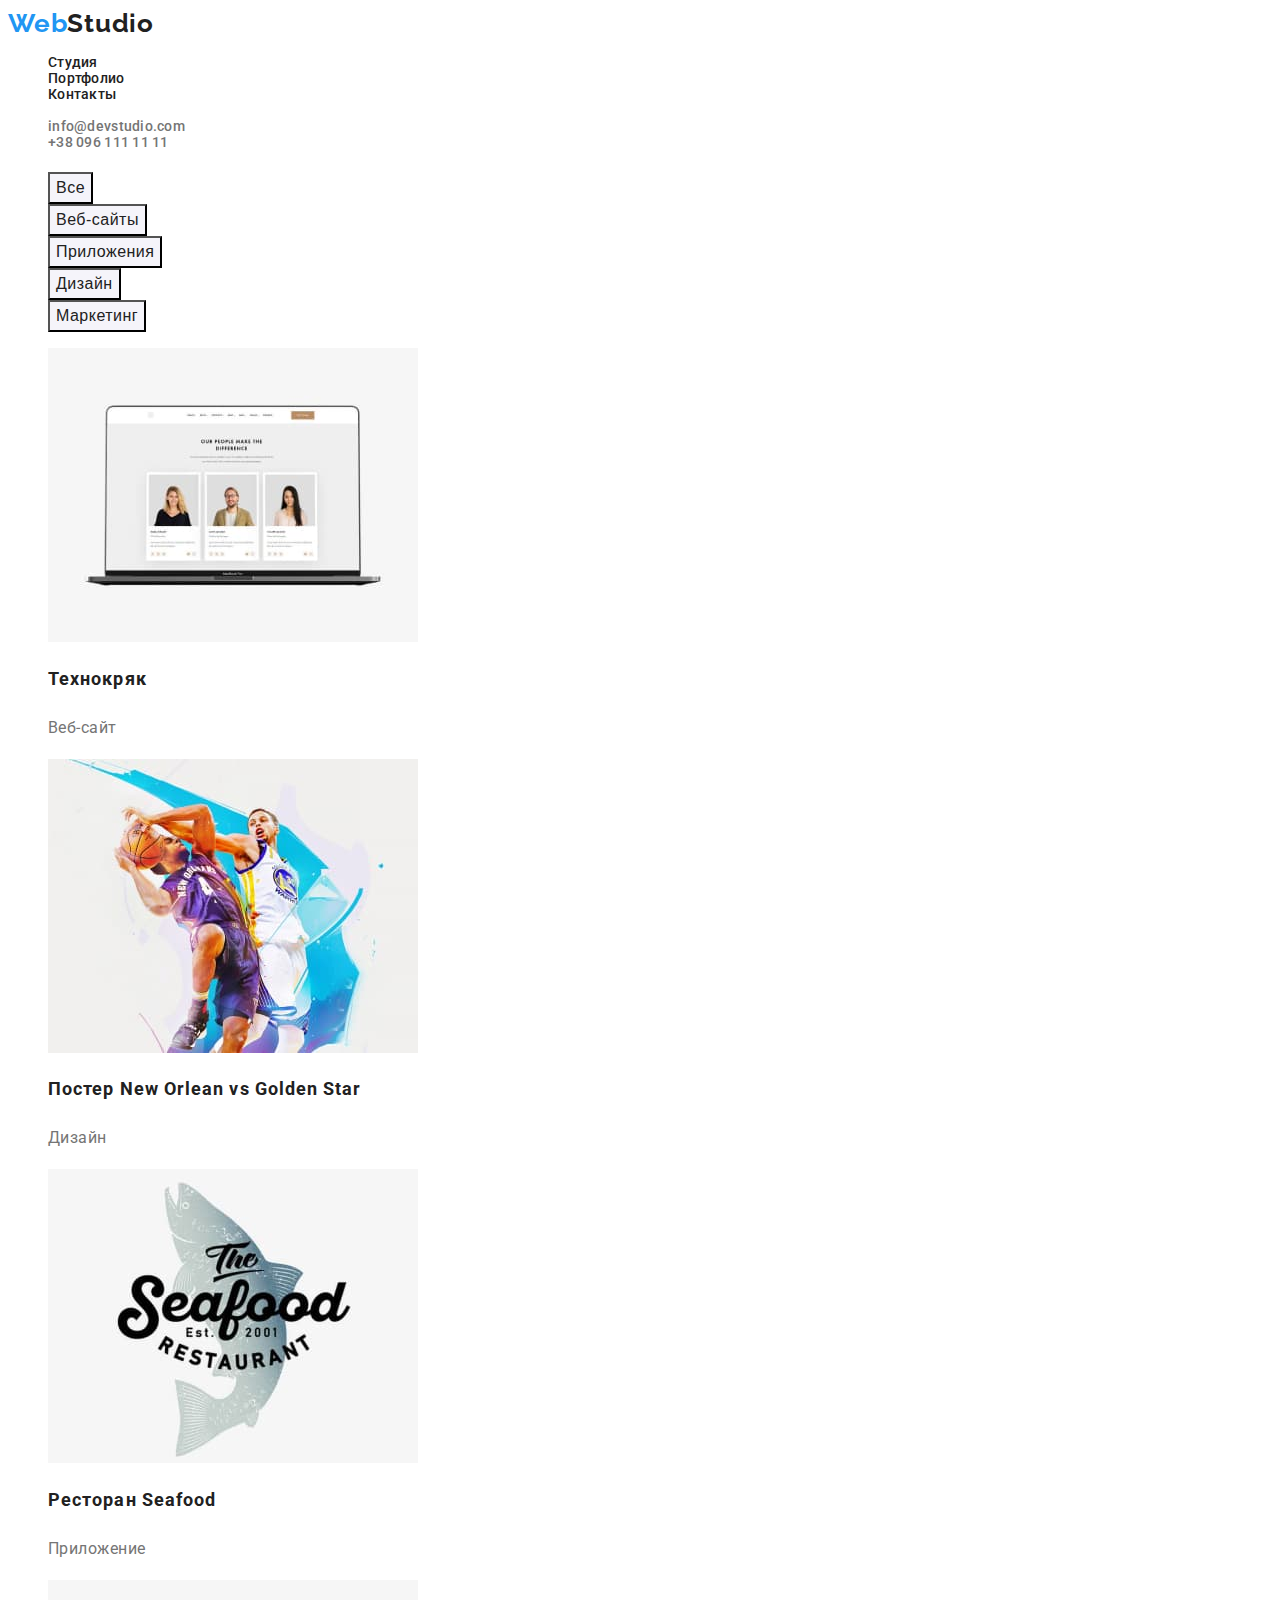
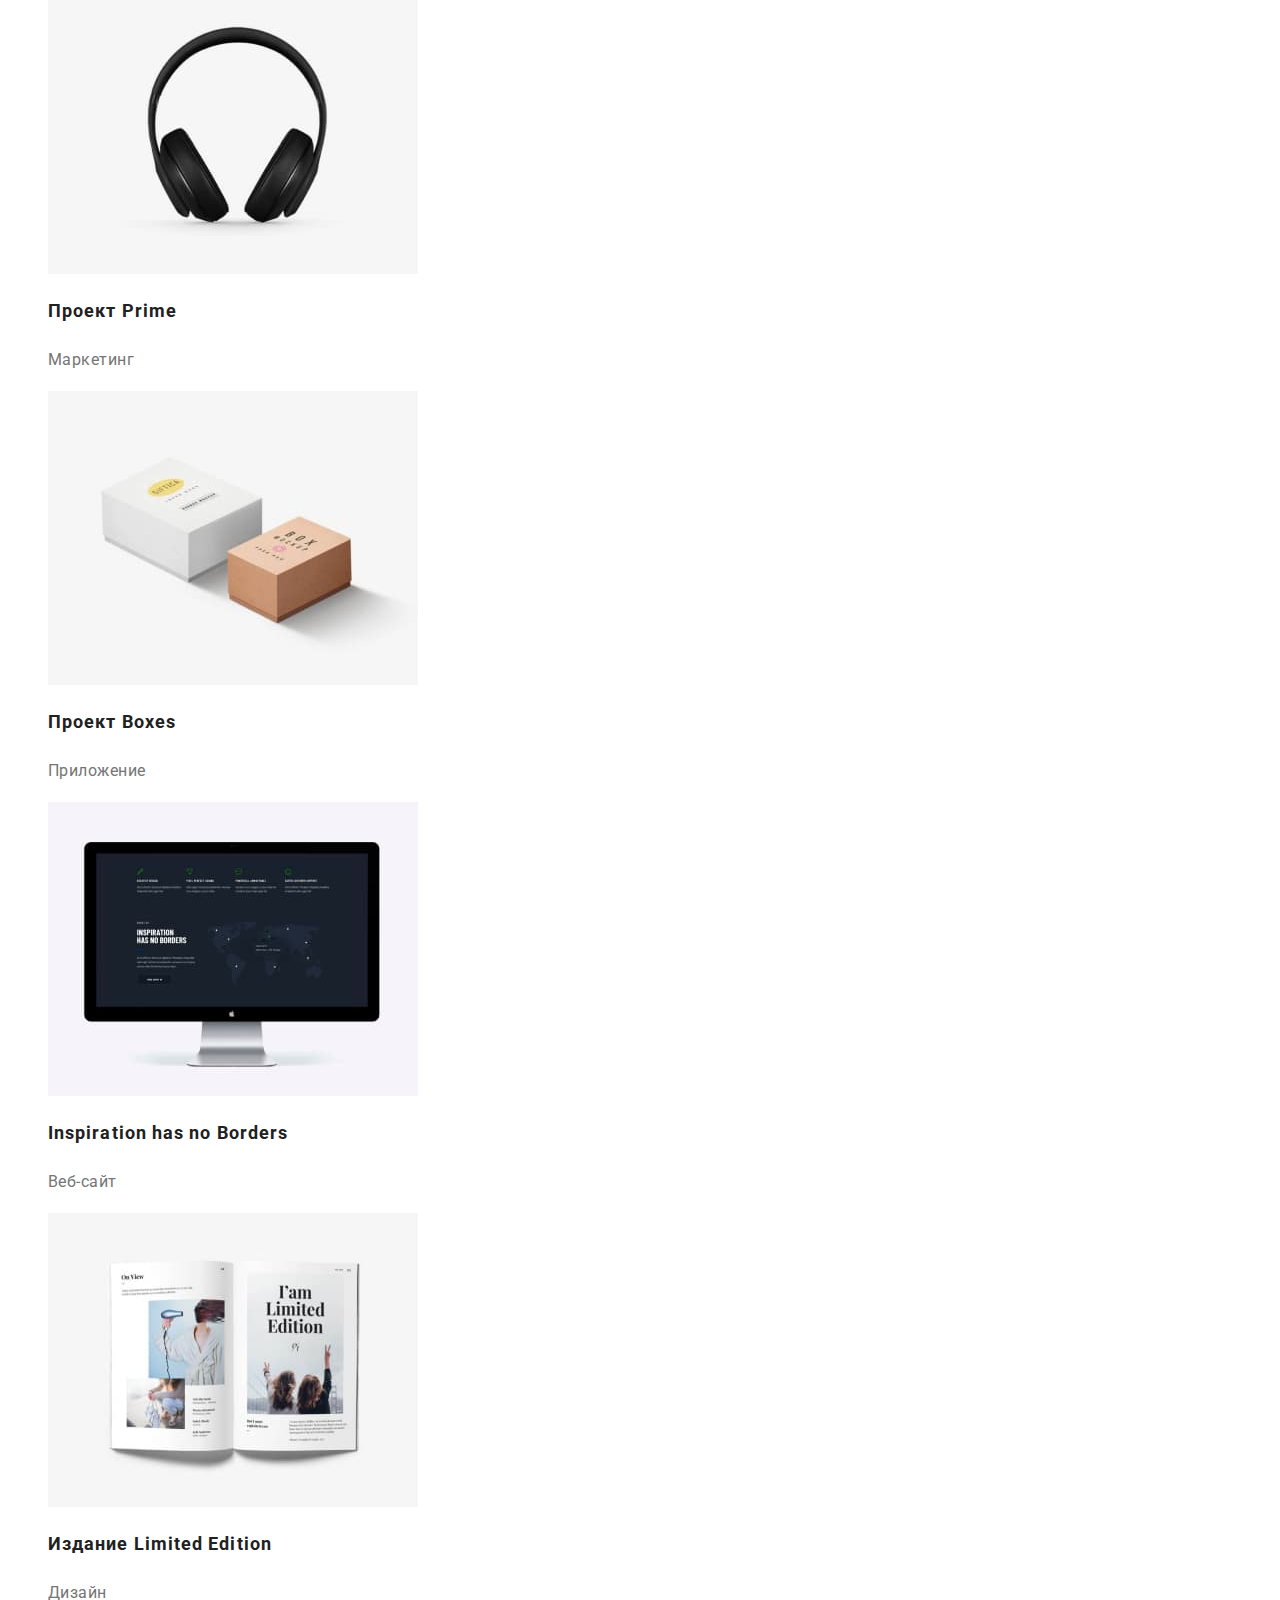
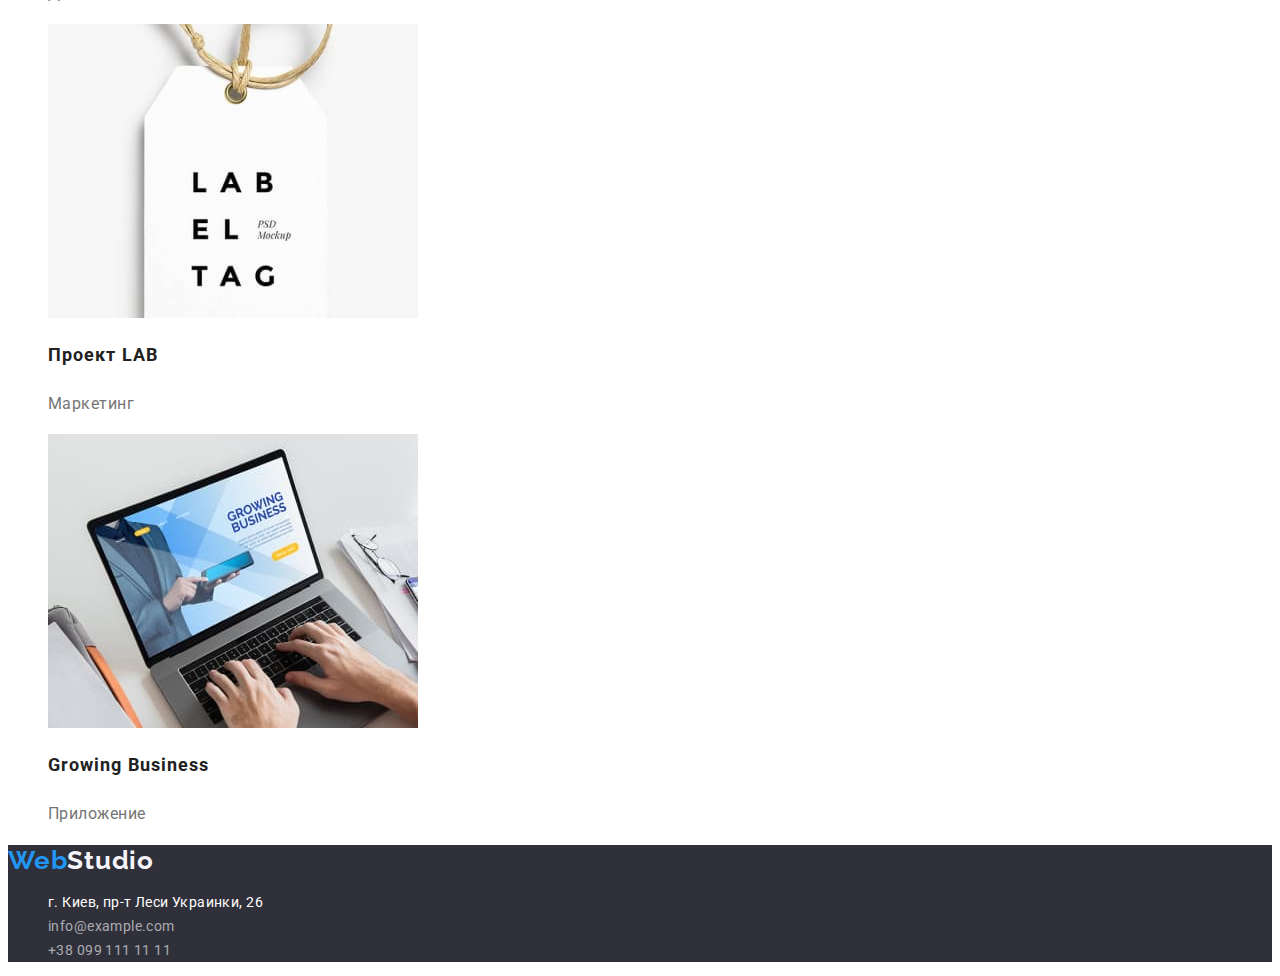
==== portfolio.html @ 541d76be "Initial commit" ====
<!DOCTYPE html>
<html lang="en">
<head>
    <meta charset="UTF-8">
    <meta http-equiv="X-UA-Compatible" content="IE=edge">
    <meta name="viewport" content="width=device-width, initial-scale=1.0">
    <title>Portfolio</title>
    <link rel="preconnect" href="https://fonts.googleapis.com">
    <link rel="preconnect" href="https://fonts.gstatic.com" crossorigin>
    <link href="https://fonts.googleapis.com/css2?family=Raleway:wght@700&family=Roboto:wght@400;500;700;900&display=swap" rel="stylesheet">
    <link rel="stylesheet" href="./css/styles.css">
</head>
<body>
     <!--Навігація у шапці-->
     <header>
        <nav>
          <a class="logo" href="./index.html">
            <span class="logo accent">Web</span><span class="logo basic">Studio</span>
          </a>
          <ul class="links">
            <li class="link-item">
              <a class="navigation" href="Студия">Студия</a>
            </li>
            <li class="link-item">
              <a class="navigation" href="./portfolio.html">Портфолио</a>
            </li>
            <li class="link-item">
              <a class="navigation" href="Контакты">Контакты</a>
            </li>
          </ul>
        </nav>
        <ul class="address">
          <li>
            <a class="contact" href="mailto:info@devstudio.com">info@devstudio.com</a>
          </li>
          <li> 
            <a class="contact" href="tel:+380961111111">+38 096 111 11 11</a>
           </li>
        </ul>     
      </header>
      <main>
          <!-- Секція з кнопок -->
          <section>
              <h1></h1>
              <ul class="button-list">
                  <li>
                    <button class="btn" type="button">Все</button>
                 </li>
                 <li>
                    <button class="btn" type="button">Веб-сайты</button>
                 </li>
                 <li>
                    <button class="btn" type="button">Приложения</button>
                 </li>
                 <li>
                    <button class="btn" type="button">Дизайн</button>
                 </li>
                 <li>
                    <button class="btn" type="button">Маркетинг</button>
                 </li>
              </ul>
              <ul class="image-list">
                  <li>
                      <img src="./images/port (9).jpg" alt="Технокряк" width="370" height="294">
                      <h2 class="image-name">Технокряк</h2>
                      <p class="type">Веб-сайт</p>
                  </li>
                  <li>
                    <img src="./images/port (8).jpg" alt="Постер New Orlean vs Golden Star" width="370" height="294">
                    <h2 class="image-name">Постер New Orlean vs Golden Star </h2>
                    <p class="type">Дизайн</p>
                  </li>
                  <li>
                    <img src="./images/port (7).jpg" alt="Ресторан Seafood" width="370" height="294">
                    <h2 class="image-name">Ресторан Seafood</h2>
                    <p class="type">Приложение</p> 
                  </li>
                  <li>
                    <img src="./images/port (6).jpg" alt="Проект Prime" width="370" height="294">
                    <h2 class="image-name">Проект Prime</h2>
                    <p class="type">Маркетинг</p>
                </li>
                <li>
                  <img src="./images/port (5).jpg" alt="Проект Boxes" width="370" height="294">
                  <h2 class="image-name">Проект Boxes </h2>
                  <p class="type">Приложение</p>
                </li>
                <li>
                  <img src="./images/port (1).jpg" alt="Inspiration has no Borders" width="370" height="294">
                  <h2 class="image-name">Inspiration has no Borders</h2>
                  <p class="type">Веб-сайт</p> 
                </li>
                <li>
                  <img src="./images/port (4).jpg" alt="Издание Limited Edition" width="370" height="294">
                  <h2 class="image-name">Издание Limited Edition</h2>
                  <p class="type">Дизайн</p>
              </li>
              <li>
                <img src="./images/port (3).jpg" alt="Проект LAB" width="370" height="294">
                <h2 class="image-name">Проект LAB </h2>
                <p class="type">Маркетинг</p>
              </li>
              <li>
                <img src="./images/port (2).jpg" alt="Growing Business" width="370" height="294">
                <h2 class="image-name">Growing Business</h2>
                <p class="type">Приложение</p> 
              </li>   
              </ul>
          </section>
      </main>
      <footer class="footer">
        <a class="logotype" href="./index.html">
          <span class="logotype start">Web</span><span class="logotype end">Studio</span>
        </a>
          <address class="address-footer">
              <ul class="list">
                  <li class="list-item">
                    <a class="map" href="https://www.google.com/maps/d/u/0/viewer?mid=10uSM3H-mIU3GznYo2szRIEphczw&hl=en_US&ll=50.427326999999984%2C30.538092&z=17">г. Киев, пр-т Леси Украинки, 26</a>
                  </li>
                  <li class="list-item">
                    <a class="contact-footer" href="mailto:info@example.com">info@example.com</a>
                  </li>
                  <li class="list-item">
                    <a class="contact-footer" href="tel:+380991111111">+38 099 111 11 11</a>
                  </li>
              </ul>
          </address>
      </footer>
</body>
</html>
---- css/styles.css ----
:root {
--main-text-color:#212121;
--secondary-text-color:#757575;
--main-background-color:#F5F4FA;
--secondary-background-color:#2F303A;
--logo-accent-color: #2196F3;
--logo-main-color: #F5F4FA;
--button-color: #F5F4FA;
--button-background-color:#2196F3;
--active-focus-color: #212121;
--link-text-color:#2196F3;
--link-background-color: #F5F4FA;
--rare-white-text-color: #FFFFFF;
--contacts-text-color: rgba(255, 255, 255, 0.6);
}
body{
    font-family: Roboto, sans-serif;
}

/* LOGO */
.logo{
font-family: 'Raleway';
font-style: normal;
font-weight: 700;
font-size: 26px;
line-height: 1.19;
letter-spacing: 0.03em;
text-decoration: none;
}
.logo .accent{
color: var(--logo-accent-color)
}
.logo .basic{
color: var(--main-text-color)
}
/* LINKS */
.navigation{
color: var(--main-text-color)
text-decoration: none;
}
.navigation:hover {
 background-color: var(--link-background-color);
 color: #2196F3;
 }
 .navigation:focus {
  color: var(--active-focus-color)
}
.navigation:active {
  color: var(--active-focus-color)
 }
.navigation {
 cursor: pointer;
 text-decoration: none;
 }
 
.link-item{
font-weight: 500;
font-size: 14px;
line-height: 1.14;
letter-spacing: 0.02em;
text-decoration: none;
list-style-type: none; 
color: var(--main-text-color);
}
/* ADDRESS */
.address{
color: var(--secondary-text-color);
font-weight: 500;
font-size: 14px;
line-height: 1.14;
letter-spacing: 0.02em;
text-decoration: none;
list-style-type: none;
}
.contact:hover {
background-color: var(--link-background-color);
color: var(--link-text-color);
}
.contact:focus {
    color: var(--active-focus-color);
}
.contact:active {
    color: var(--active-focus-color);
}
.contact {
    cursor: pointer;
}
.contact{
    color:  var(--secondary-text-color);
    text-decoration: none;
}
/* MAIN */
.header{
color: var(--rare-white-text-color);
background-color: var(--secondary-background-color);
font-weight: 900;
font-size: 44px;
line-height: 1.36;
text-align: center;
letter-spacing: 0.06em;
text-transform: uppercase;
}
.button:hover {
    background: var(--button-background-color);
    color: var(--button-color);
}
.button:focus {
    color: var(--active-focus-color);
}
.button:active {
    color: var(--active-focus-color);
}
.button{
    cursor: pointer;
}
.button{
background-color: var(--button-background-color);
font-weight: 700;
font-size: 16px;
line-height: 1.87;
display: flex;
align-items: center;
text-align: center;
letter-spacing: 0.06em;
color: var(--button-color);
}
/* FEATURES */
.sections{
font-weight: 700;
font-size: 36px;
line-height: 1.16;
text-align: center;
letter-spacing: 0.03em;
color: var(--main-text-color);
}
.list-item{
    list-style-type: none;
    text-decoration: none;
}
.features{
font-weight: 700;
font-size: 14px;
line-height: 1.16;
letter-spacing: 0.03em;
text-transform: uppercase;
color: var(--main-text-color);
}
.description{
font-weight: 400;
font-size: 14px;
line-height: 1.71;
letter-spacing: 0.03em;
color: var(--secondary-text-color);
}
/* WHAT WE DO */

/* COMMAND */
.name{
font-weight: 500;
font-size: 16px;
line-height: 1.18;
text-align: center;
letter-spacing: 0.03em;
color: var(--main-text-color);
}
.occupation{
    font-weight: 400;
    font-size: 16px;
    line-height: 1.18;
    text-align: center;
    letter-spacing: 0.03em;
    color: var(--secondary-text-color);
}
/* PORTFOLIO */
.button-list{
    list-style-type: none;
}
.btn:hover {
    background: var(--button-background-color);
    color: var(--button-color);
}
.btn:focus {
    color: var(--main-text-color);
}
.btn:active {
    color: var(--main-text-color);
}
.btn {
    cursor: pointer;
}
.btn{
font-weight: 500;
font-size: 16px;
line-height: 1.62;
text-align: center;
letter-spacing: 0.03em;
color: var(--main-text-color);
background-color: var(--button-color)
}
.image-list{
list-style-type: none;
}
.image-name{
font-weight: 700;
font-size: 18px;
line-height: 2;
letter-spacing: 0.06em;
color: var(--main-text-color);
}
.type{
font-weight: 400;
font-size: 16px;
line-height: 1.87;
letter-spacing: 0.03em;
color: var(--secondary-text-color);
}
/* FOOTER */
.logotype {
font-family: 'Raleway';
font-weight: 700;
font-size: 26px;
line-height: 1.19;
letter-spacing: 0.03em;
text-decoration: none;
}
.logotype .start{
color: var(--logo-accent-color);
}
.logotype .end {
    color: var(--logo-main-color);
}
.footer {
background: var(--secondary-background-color);
font-style: normal;
font-weight: 400;
font-size: 14px;
line-height: 1.7;
letter-spacing: 0.03em;

}
.address-footer{
font-style: normal;
font-size: 14px;
line-height: 1.7;
letter-spacing: 0.03em;
}
.map{
    color: var(--rare-white-text-color);
    text-decoration: none;
}
.contact-footer{
    color: var(--contacts-text-color);
    text-decoration: none;
}
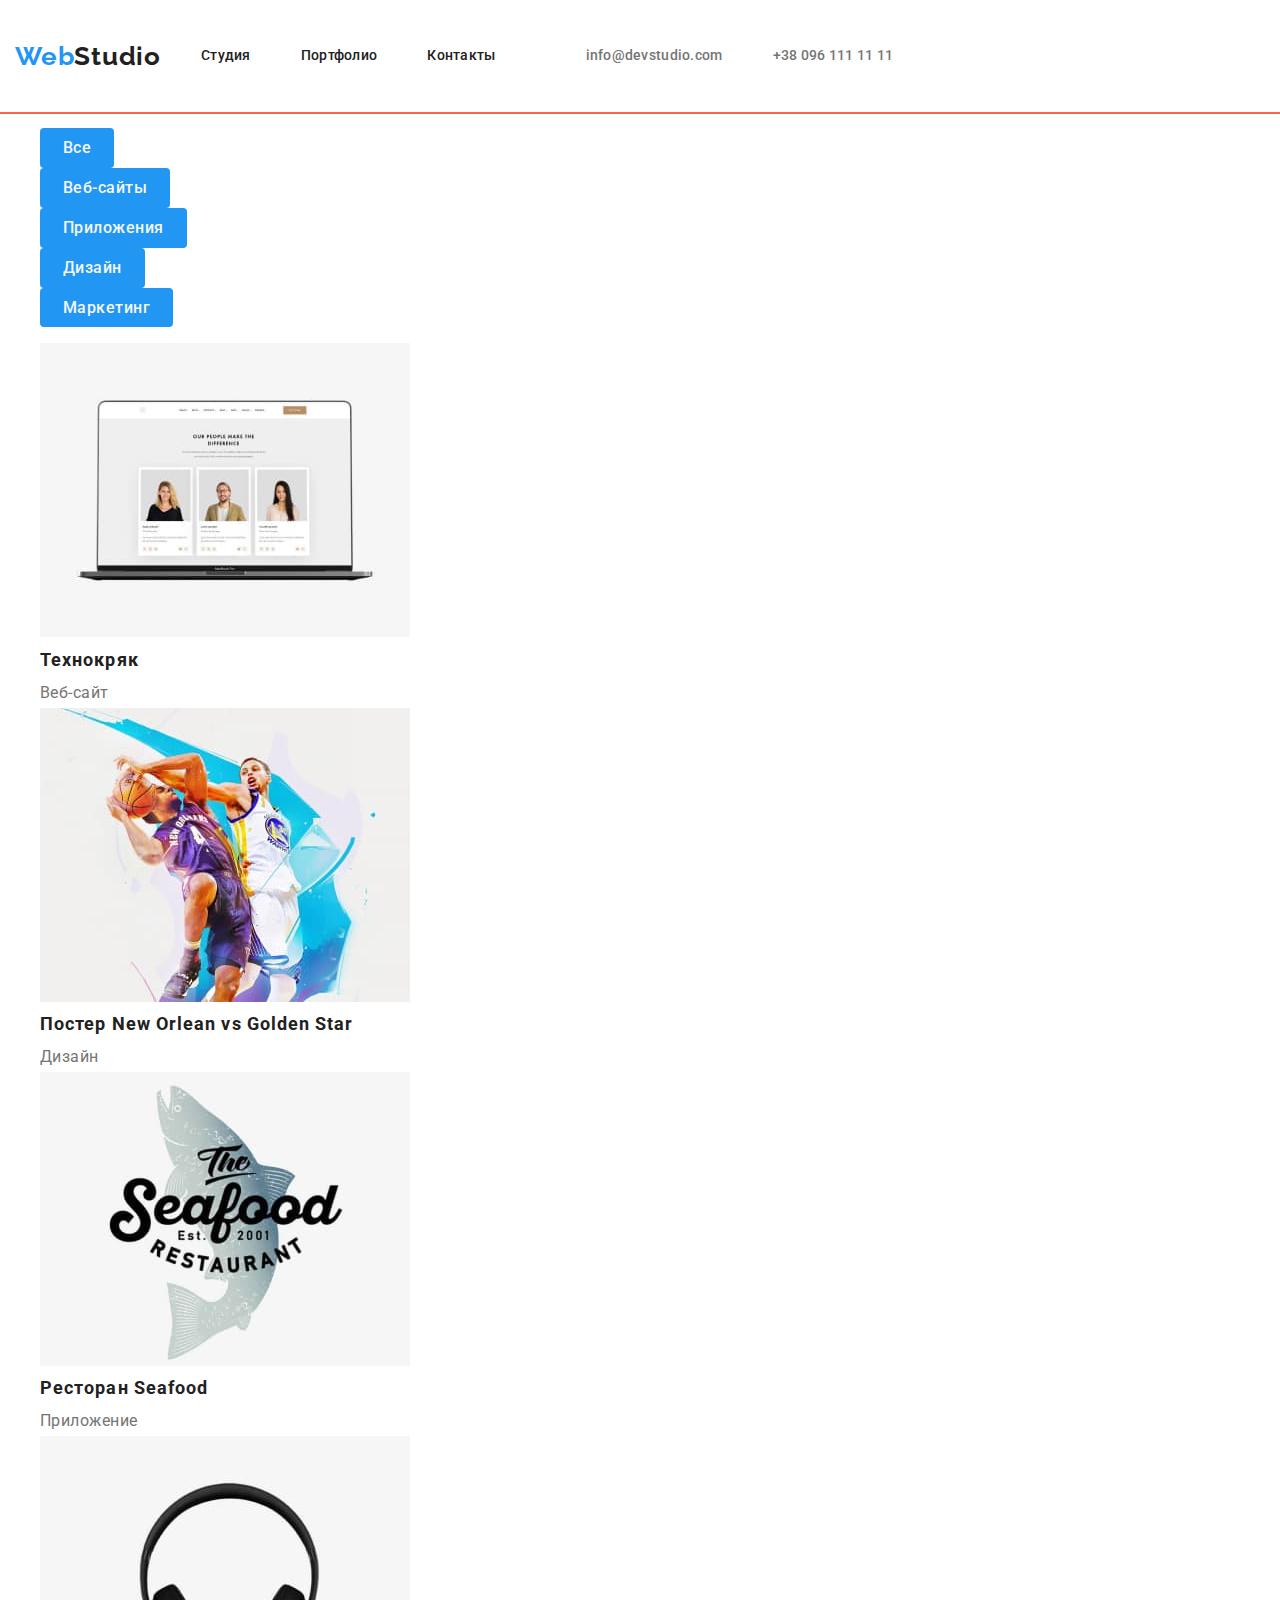
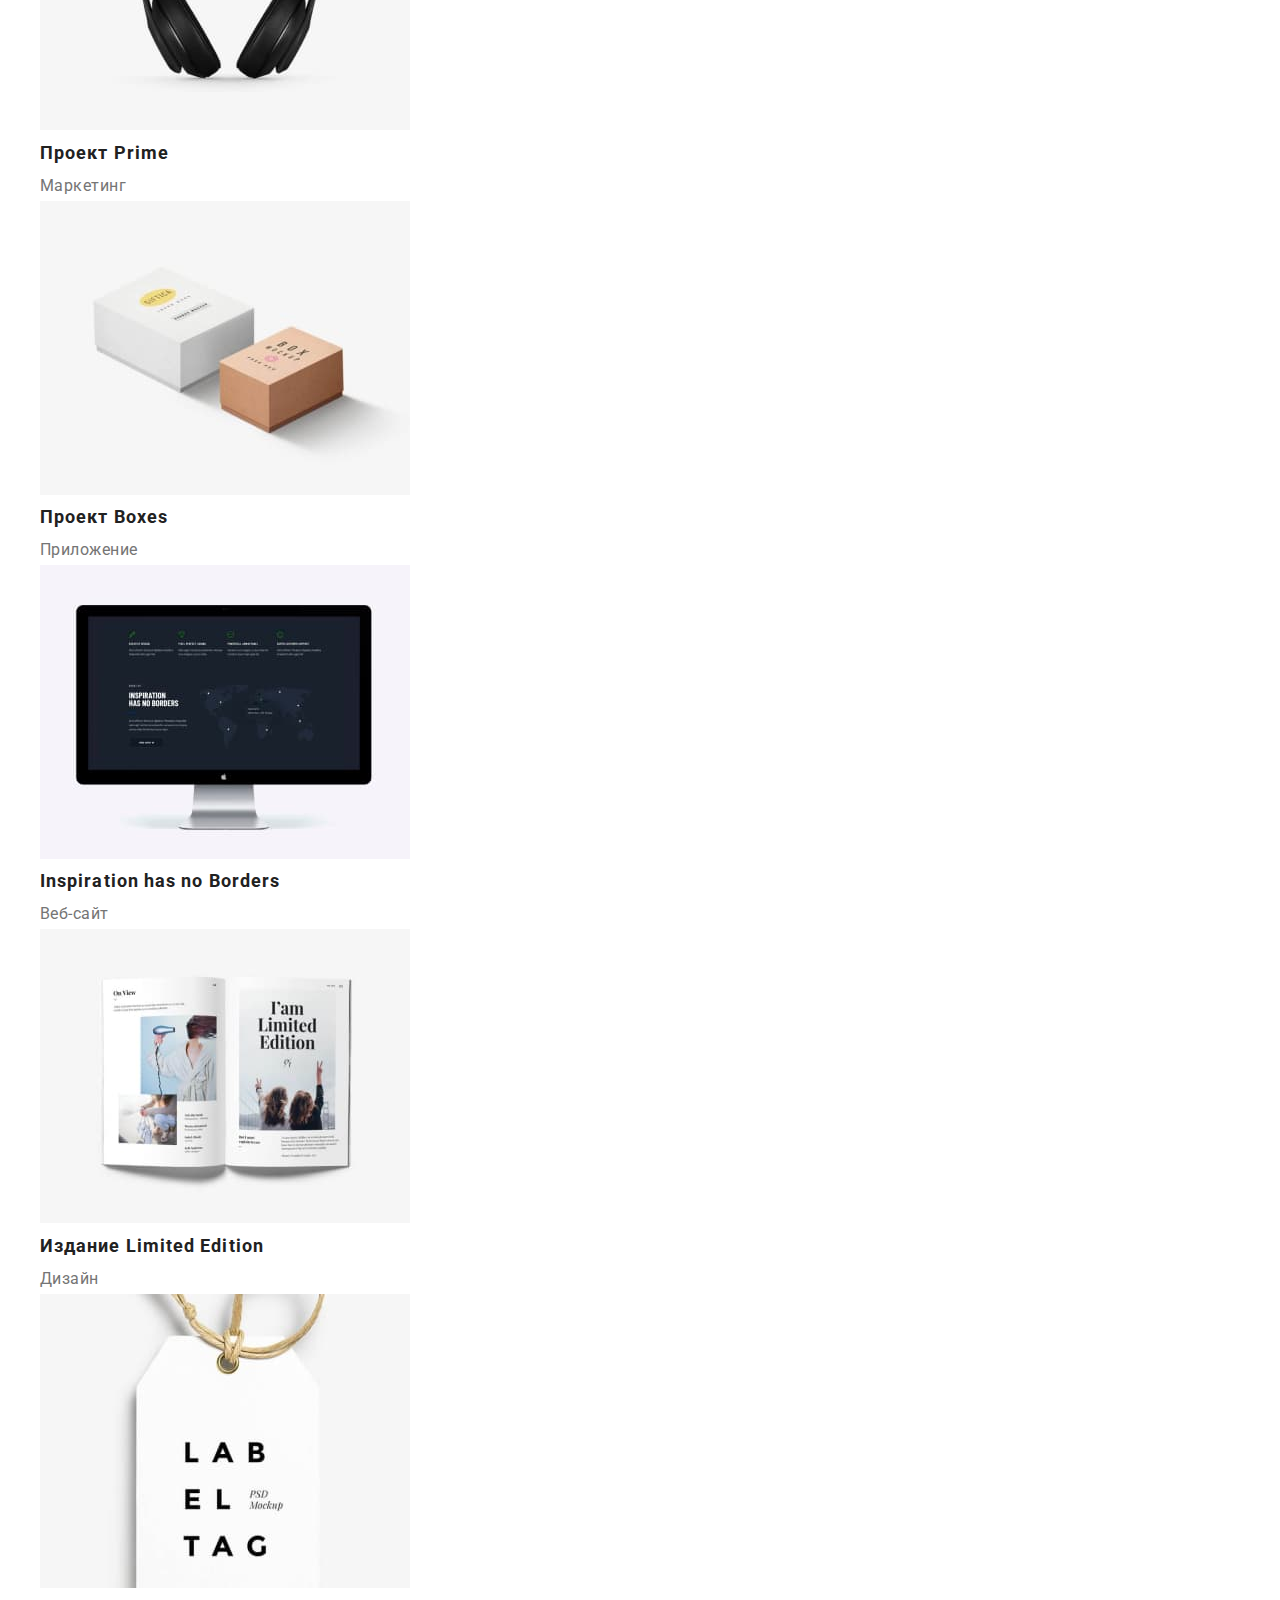
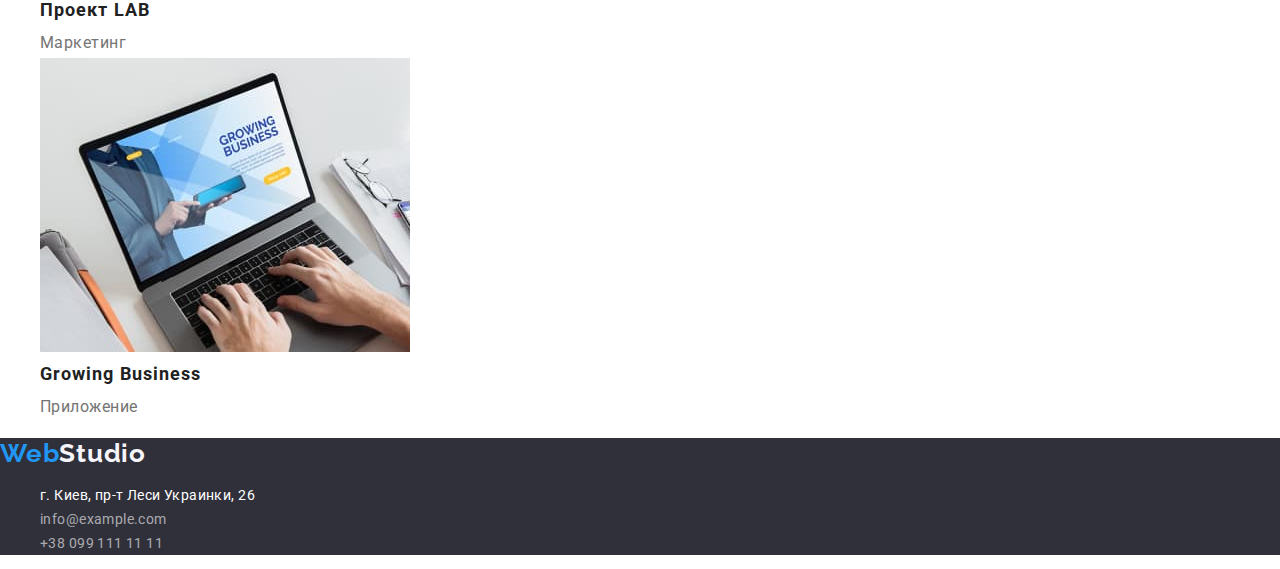
==== commit 9eaa9ad1: "начлощгзджгир" ====
--- a/portfolio.html
+++ b/portfolio.html
@@ -7,13 +7,15 @@
     <title>Portfolio</title>
     <link rel="preconnect" href="https://fonts.googleapis.com">
     <link rel="preconnect" href="https://fonts.gstatic.com" crossorigin>
-    <link href="https://fonts.googleapis.com/css2?family=Raleway:wght@700&family=Roboto:wght@400;500;700;900&display=swap" rel="stylesheet">
-    <link rel="stylesheet" href="./css/styles.css">
+    <link href="https://fonts.googleapis.com/css2?family=Raleway:wght@700&family=Roboto:wght@400;500;700;900&display=swap" rel="stylesheet">  
+    <link rel="stylesheet" href="https://cdnjs.cloudflare.com/ajax/libs/modern-normalize/1.1.0/modern-normalize.min.css">
+    <link rel="stylesheet" href="./css/styles.css"> 
 </head>
 <body>
      <!--Навігація у шапці-->
      <header>
-        <nav>
+      <div class="container line">
+        <nav class="main-nav">
           <a class="logo" href="./index.html">
             <span class="logo accent">Web</span><span class="logo basic">Studio</span>
           </a>
@@ -28,15 +30,16 @@
               <a class="navigation" href="Контакты">Контакты</a>
             </li>
           </ul>
-        </nav>
+        </nav>  
         <ul class="address">
-          <li>
+          <li class="info">
             <a class="contact" href="mailto:info@devstudio.com">info@devstudio.com</a>
           </li>
-          <li> 
+          <li class=""info"> 
             <a class="contact" href="tel:+380961111111">+38 096 111 11 11</a>
            </li>
-        </ul>     
+        </ul>   
+      </div>
       </header>
       <main>
           <!-- Секція з кнопок -->
--- a/css/styles.css
+++ b/css/styles.css
@@ -1,3 +1,21 @@
+html{
+    box-sizing: border-box;
+}
+*,
+*::after,
+*::before {
+    box-sizing: inherit;
+}
+
+h1,
+h2,
+h3,
+h4,
+h5,
+h6,
+p {
+    margin: 0;
+}
 :root {
 --main-text-color:#212121;
 --secondary-text-color:#757575;
@@ -17,6 +35,14 @@
     font-family: Roboto, sans-serif;
 }
 
+.container{
+    width: 1200;
+    padding-left: 15px;
+    padding-right: 15px;
+    margin: 0 auto;
+    outline: 2px solid tomato; 
+}
+
 /* LOGO */
 .logo{
 font-family: 'Raleway';
@@ -52,7 +78,15 @@
  cursor: pointer;
  text-decoration: none;
  }
- 
+ .links .navigation{
+     display: block;
+     padding-top: 32px;
+     padding-bottom: 32px;
+ }
+  /*LINKS */
+  .links{
+      display: flex;
+  }
 .link-item{
 font-weight: 500;
 font-size: 14px;
@@ -62,7 +96,22 @@
 list-style-type: none; 
 color: var(--main-text-color);
 }
+.links .link-item{
+    margin-right: 50px;
+}
+.main-nav{
+    display: flex;
+    align-items: center;
+}
+.contact{
+    list-style-type: none; 
+}
+
 /* ADDRESS */
+.address{
+    display: flex;
+    align-items: center;
+}
 .address{
 color: var(--secondary-text-color);
 font-weight: 500;
@@ -72,6 +121,16 @@
 text-decoration: none;
 list-style-type: none;
 }
+.address .info:not(:last-child){
+    margin-right: 50px;
+}
+.address .contact{
+    display: block;
+    padding-top: 32px;
+    padding-bottom: 32px;
+
+}
+
 .contact:hover {
 background-color: var(--link-background-color);
 color: var(--link-text-color);
@@ -88,11 +147,15 @@
 .contact{
     color:  var(--secondary-text-color);
     text-decoration: none;
+}
+.line{
+    display: flex;
 }
 /* MAIN */
 .header{
 color: var(--rare-white-text-color);
 background-color: var(--secondary-background-color);
+
 font-weight: 900;
 font-size: 44px;
 line-height: 1.36;
@@ -114,7 +177,10 @@
     cursor: pointer;
 }
 .button{
-background-color: var(--button-background-color);
+border-radius: 4px;
+padding: 10px 32px;
+border: 1px solid transparent;
+
 font-weight: 700;
 font-size: 16px;
 line-height: 1.87;
@@ -123,6 +189,9 @@
 text-align: center;
 letter-spacing: 0.06em;
 color: var(--button-color);
+background-color: var(--button-background-color);
+
+
 }
 /* FEATURES */
 .sections{
@@ -180,22 +249,29 @@
     color: var(--button-color);
 }
 .btn:focus {
-    color: var(--main-text-color);
+    color: var(--button-background-color);
 }
 .btn:active {
-    color: var(--main-text-color);
+    color: var(--button-background-color);
 }
 .btn {
     cursor: pointer;
 }
 .btn{
+display: inline-block;
+border-radius: 4px;
+padding: 6px 22px;
+min-width: 72px;
+border: 1px solid transparent;
+
 font-weight: 500;
 font-size: 16px;
 line-height: 1.62;
 text-align: center;
 letter-spacing: 0.03em;
-color: var(--main-text-color);
-background-color: var(--button-color)
+text-align: center;
+color: var(--button-color);
+background-color: var(--button-background-color)
 }
 .image-list{
 list-style-type: none;
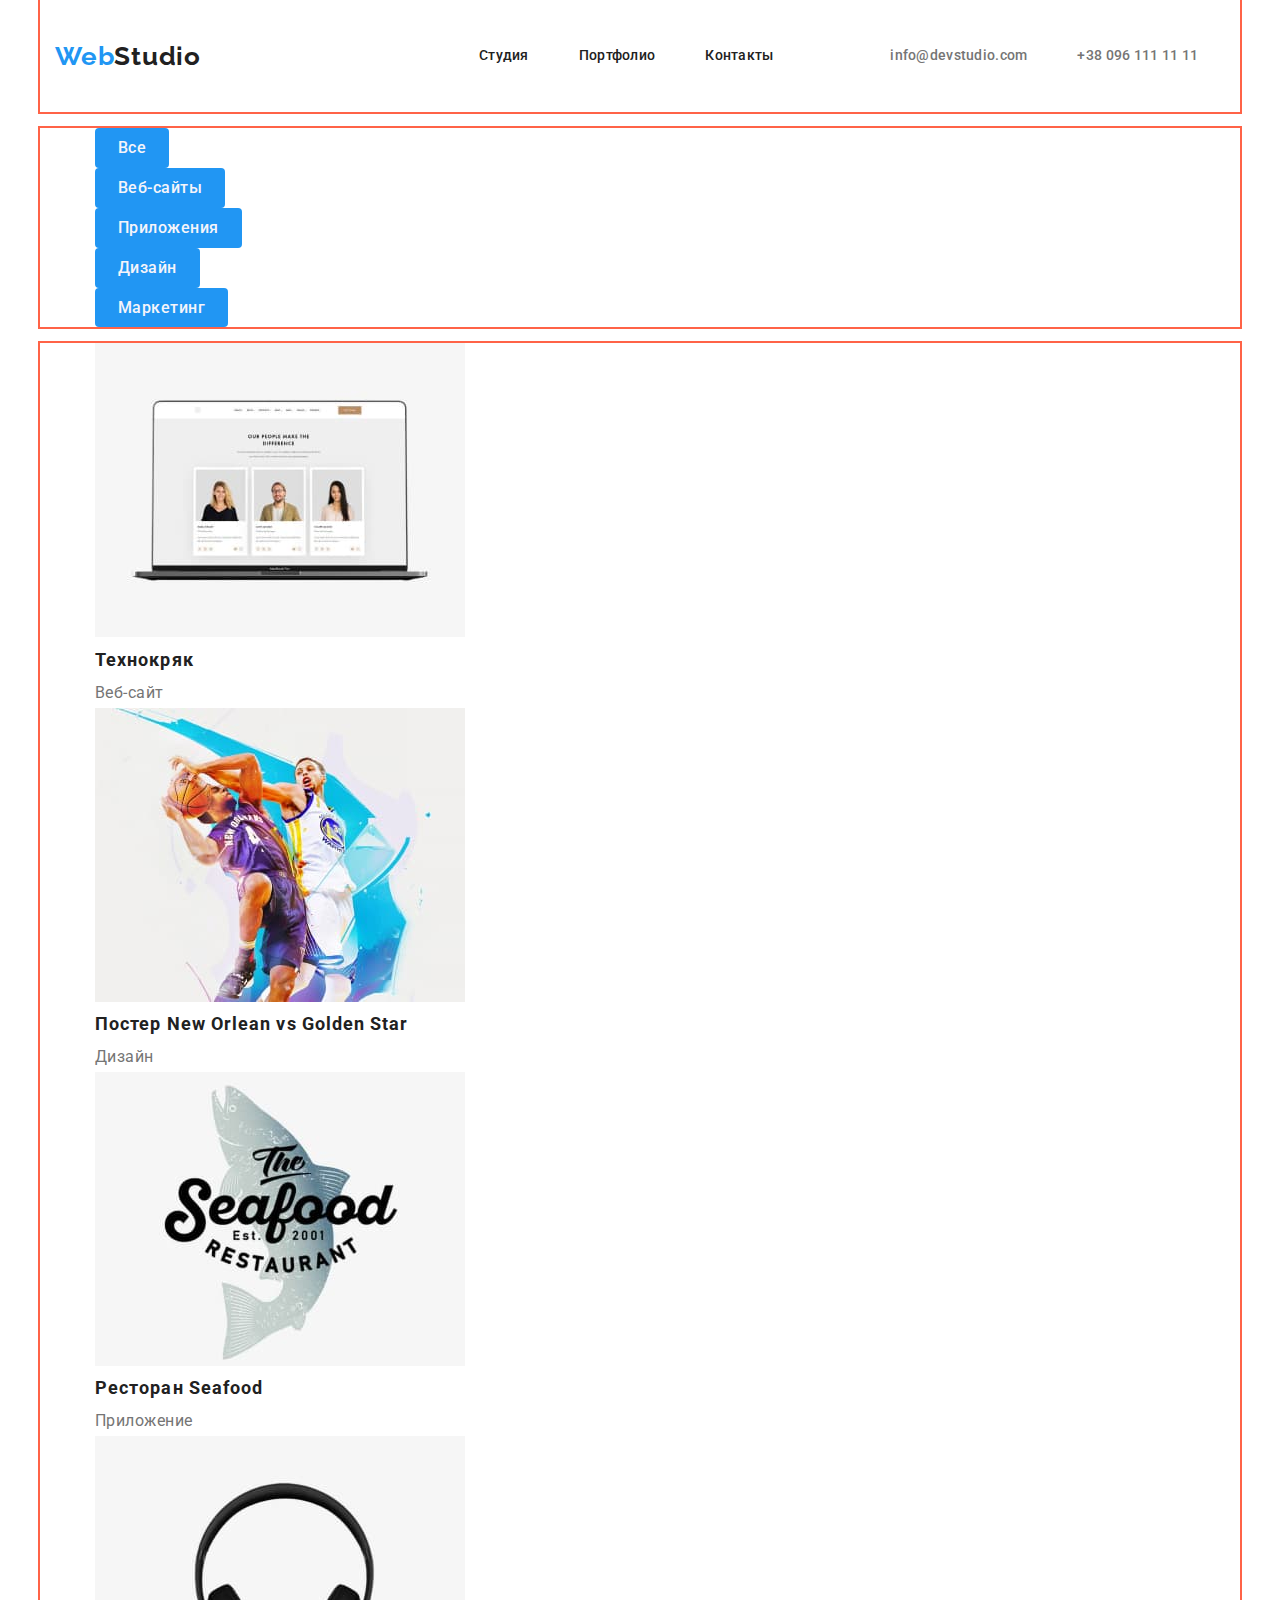
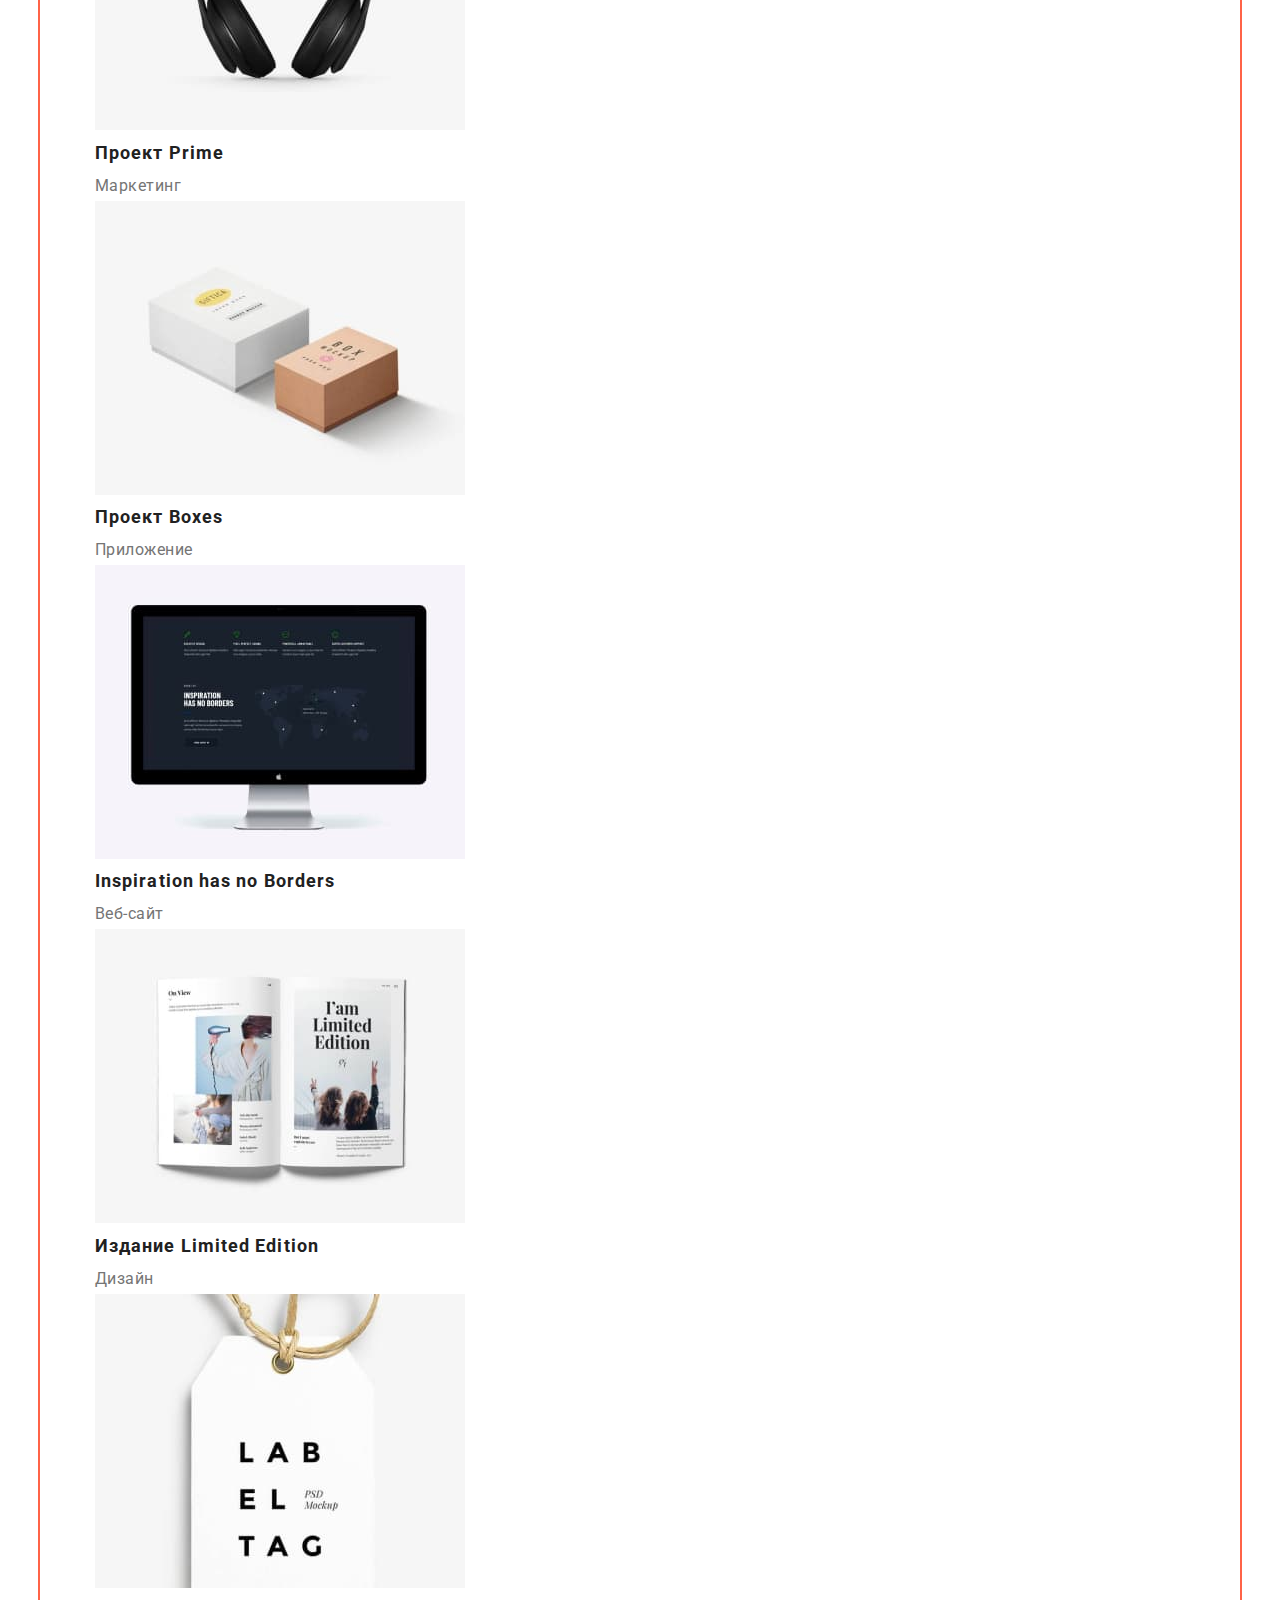
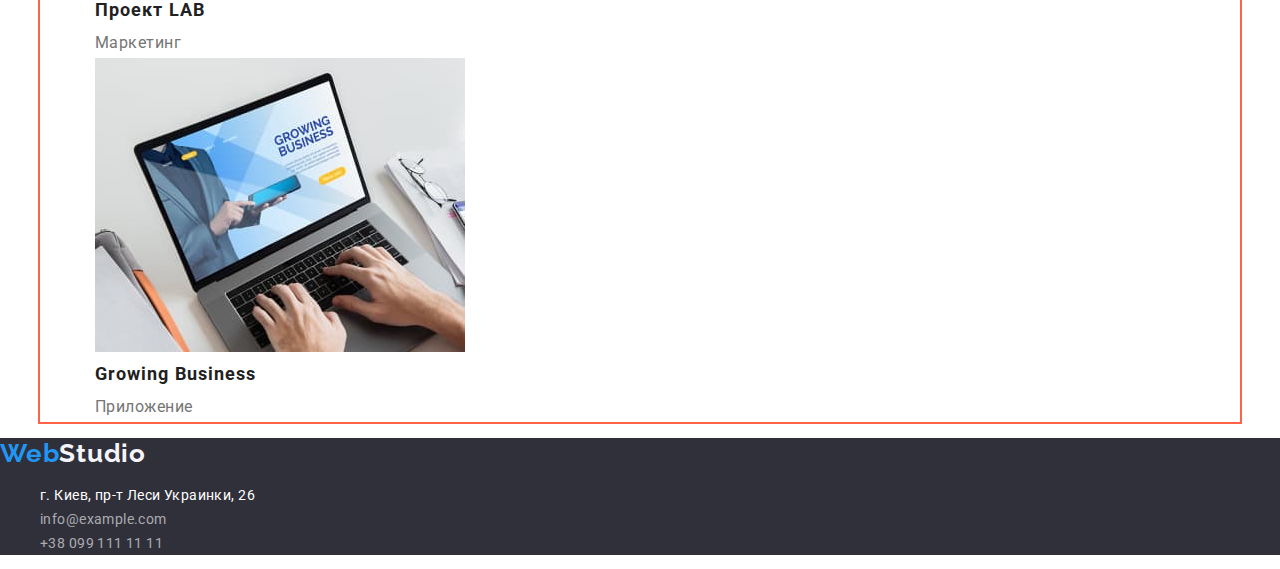
==== commit 6e448e1c: "пльас" ====
--- a/portfolio.html
+++ b/portfolio.html
@@ -44,6 +44,7 @@
       <main>
           <!-- Секція з кнопок -->
           <section>
+            <div class="container">
               <h1></h1>
               <ul class="button-list">
                   <li>
@@ -62,6 +63,8 @@
                     <button class="btn" type="button">Маркетинг</button>
                  </li>
               </ul>
+            </div>
+            <div class="container">
               <ul class="image-list">
                   <li>
                       <img src="./images/port (9).jpg" alt="Технокряк" width="370" height="294">
@@ -109,25 +112,26 @@
                 <p class="type">Приложение</p> 
               </li>   
               </ul>
+            </div>  
           </section>
       </main>
-      <footer class="footer">
-        <a class="logotype" href="./index.html">
-          <span class="logotype start">Web</span><span class="logotype end">Studio</span>
-        </a>
-          <address class="address-footer">
-              <ul class="list">
-                  <li class="list-item">
-                    <a class="map" href="https://www.google.com/maps/d/u/0/viewer?mid=10uSM3H-mIU3GznYo2szRIEphczw&hl=en_US&ll=50.427326999999984%2C30.538092&z=17">г. Киев, пр-т Леси Украинки, 26</a>
-                  </li>
-                  <li class="list-item">
-                    <a class="contact-footer" href="mailto:info@example.com">info@example.com</a>
-                  </li>
-                  <li class="list-item">
-                    <a class="contact-footer" href="tel:+380991111111">+38 099 111 11 11</a>
-                  </li>
-              </ul>
-          </address>
-      </footer>
+        <footer class="footer">
+          <a class="logotype" href="./index.html">
+            <span class="logotype start">Web</span><span class="logotype end">Studio</span>
+          </a>
+            <address class="address-footer">
+                <ul class="list">
+                    <li class="list-item">
+                      <a class="map" href="https://www.google.com/maps/d/u/0/viewer?mid=10uSM3H-mIU3GznYo2szRIEphczw&hl=en_US&ll=50.427326999999984%2C30.538092&z=17">г. Киев, пр-т Леси Украинки, 26</a>
+                    </li>
+                    <li class="list-item">
+                      <a class="contact-footer" href="mailto:info@example.com">info@example.com</a>
+                    </li>
+                    <li class="list-item">
+                      <a class="contact-footer" href="tel:+380991111111">+38 099 111 11 11</a>
+                    </li>
+                </ul>
+            </address>
+          </footer>
 </body>
 </html>--- a/css/styles.css
+++ b/css/styles.css
@@ -36,7 +36,7 @@
 }
 
 .container{
-    width: 1200;
+    width: 1200px;
     padding-left: 15px;
     padding-right: 15px;
     margin: 0 auto;
@@ -99,6 +99,9 @@
 .links .link-item{
     margin-right: 50px;
 }
+.links{
+    margin-left: 238px;
+}
 .main-nav{
     display: flex;
     align-items: center;
@@ -107,6 +110,9 @@
     list-style-type: none; 
 }
 
+.address{
+    margin: auto;
+}
 /* ADDRESS */
 .address{
     display: flex;
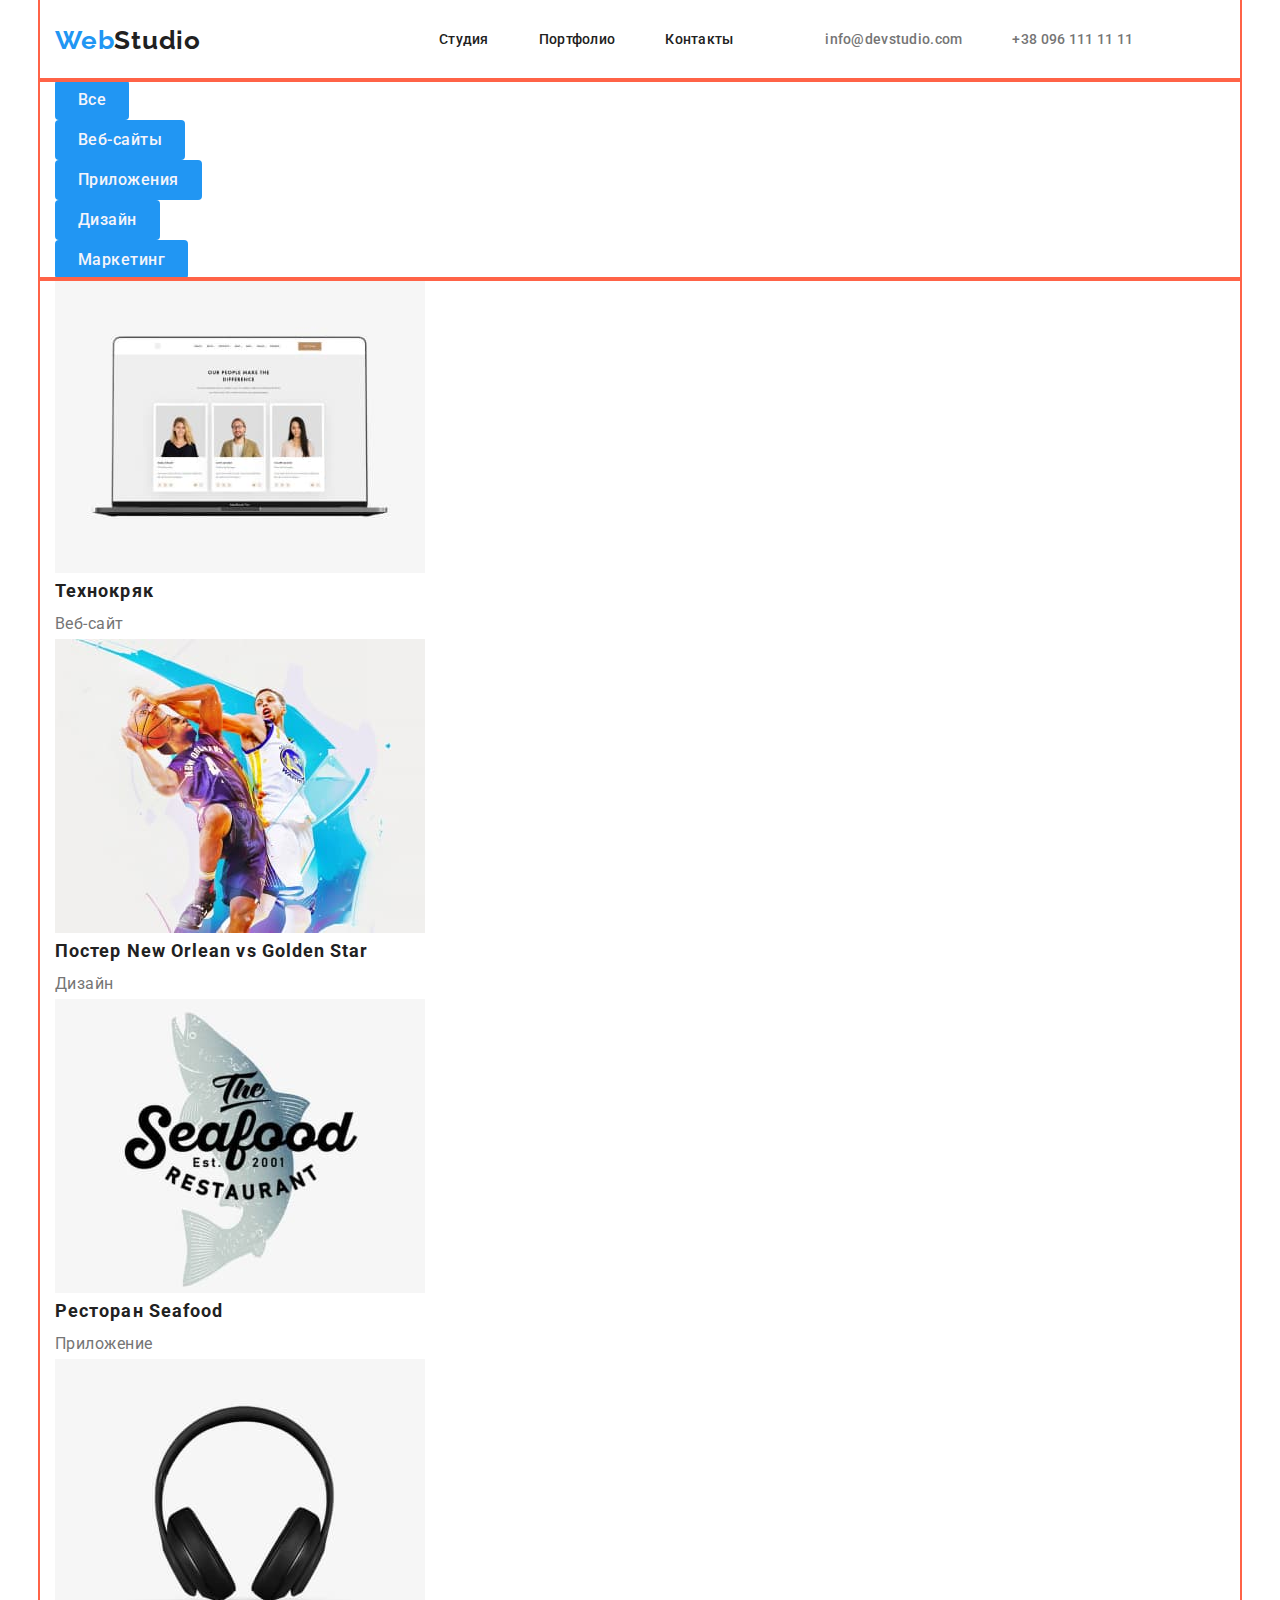
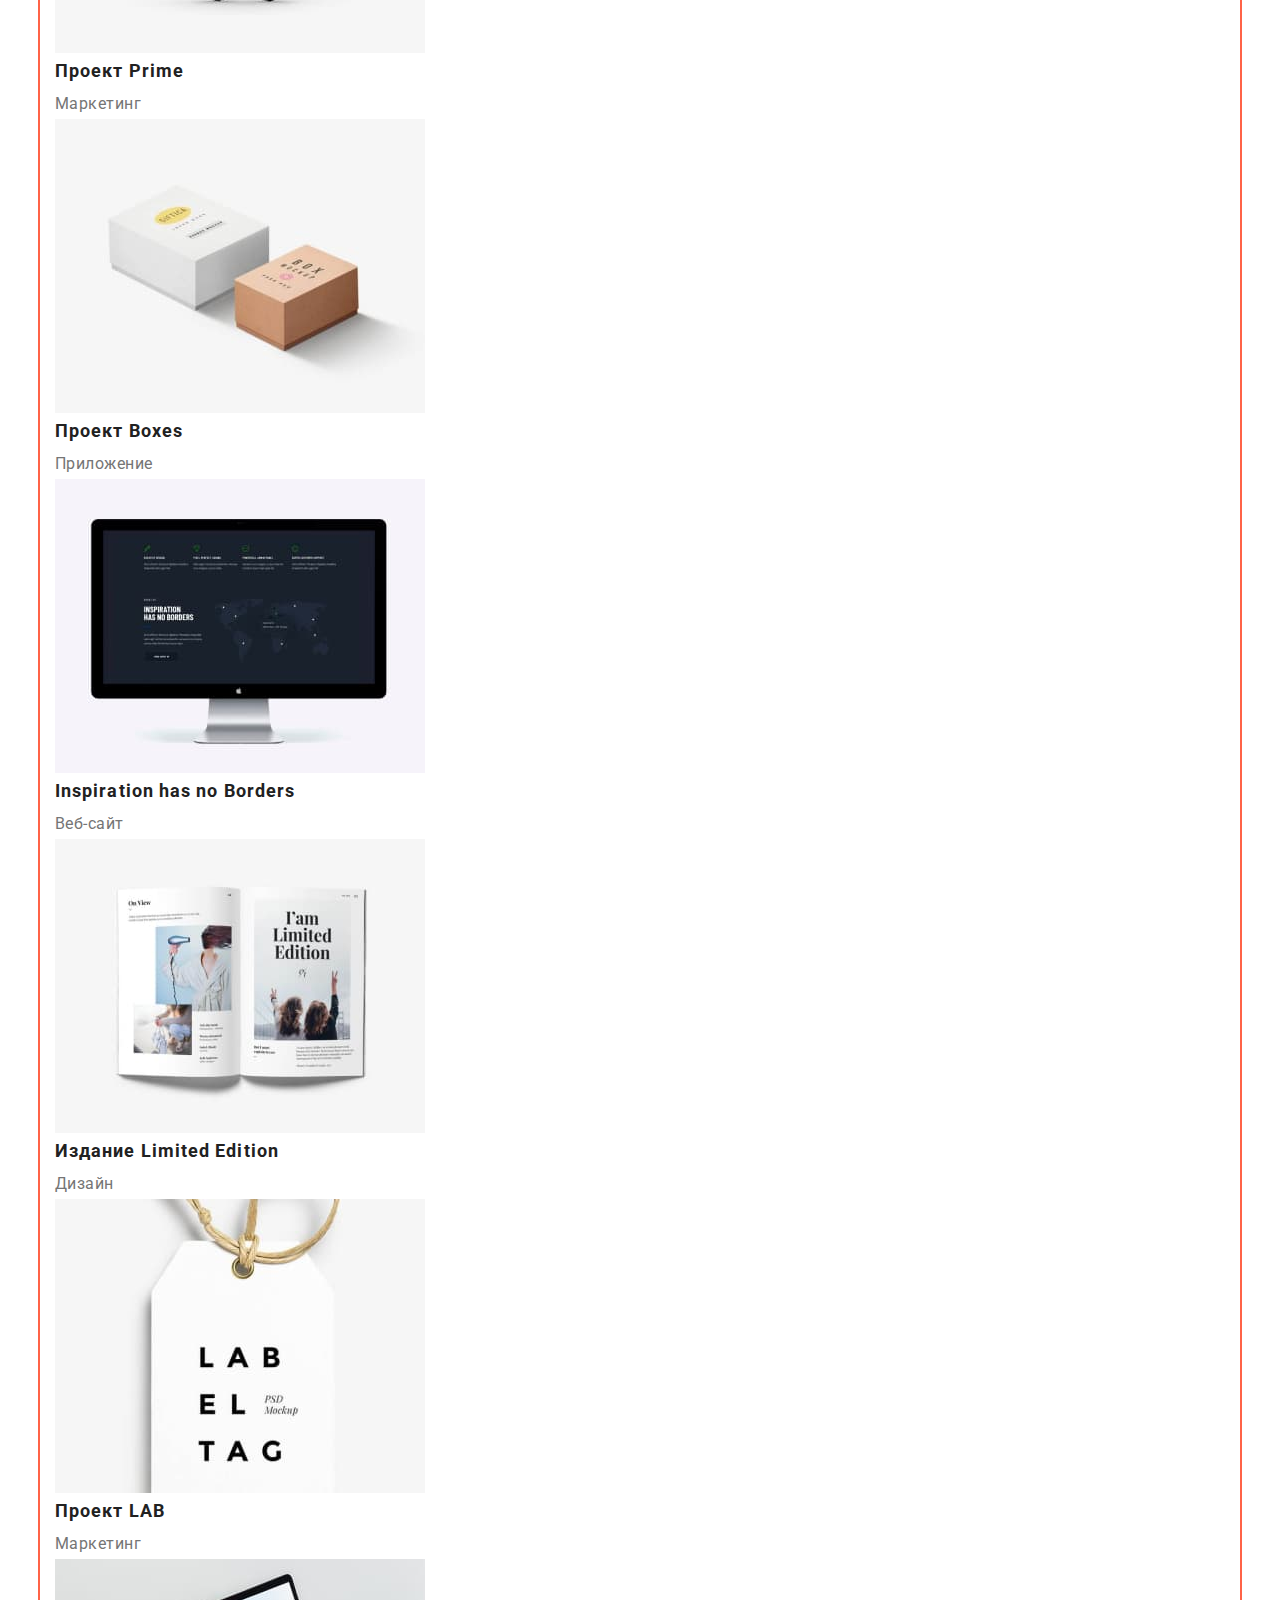
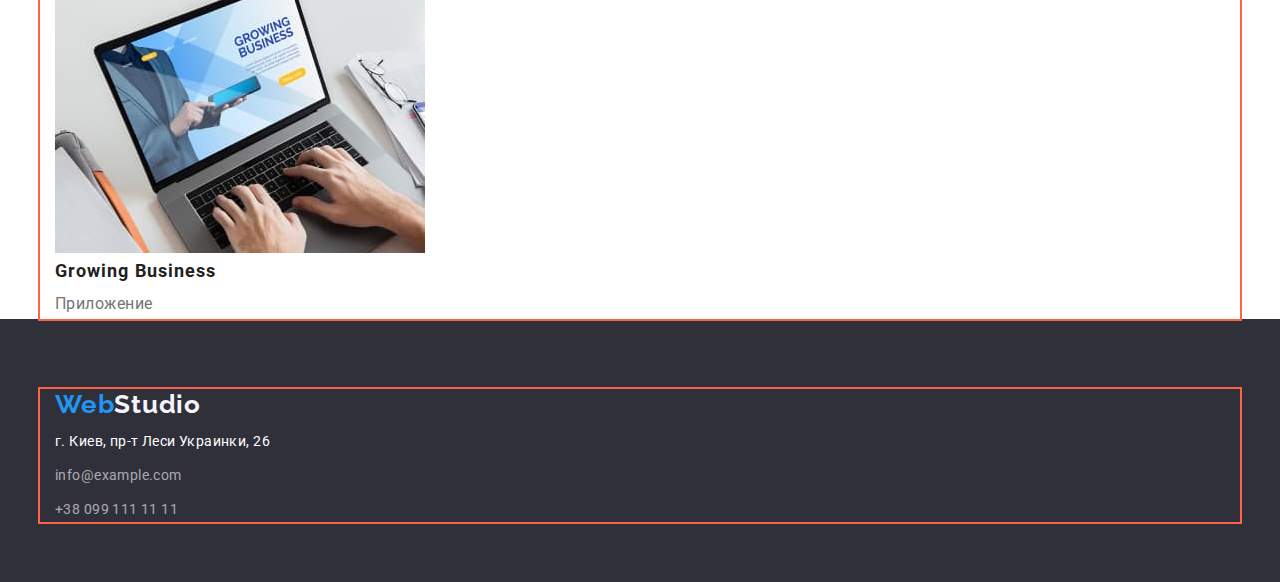
==== commit a640ea0f: "прньа" ====
--- a/portfolio.html
+++ b/portfolio.html
@@ -19,7 +19,7 @@
           <a class="logo" href="./index.html">
             <span class="logo accent">Web</span><span class="logo basic">Studio</span>
           </a>
-          <ul class="links">
+          <ul class="links list">
             <li class="link-item">
               <a class="navigation" href="Студия">Студия</a>
             </li>
@@ -31,7 +31,7 @@
             </li>
           </ul>
         </nav>  
-        <ul class="address">
+        <ul class="address list">
           <li class="info">
             <a class="contact" href="mailto:info@devstudio.com">info@devstudio.com</a>
           </li>
@@ -115,23 +115,28 @@
             </div>  
           </section>
       </main>
-        <footer class="footer">
-          <a class="logotype" href="./index.html">
-            <span class="logotype start">Web</span><span class="logotype end">Studio</span>
-          </a>
-            <address class="address-footer">
-                <ul class="list">
-                    <li class="list-item">
-                      <a class="map" href="https://www.google.com/maps/d/u/0/viewer?mid=10uSM3H-mIU3GznYo2szRIEphczw&hl=en_US&ll=50.427326999999984%2C30.538092&z=17">г. Киев, пр-т Леси Украинки, 26</a>
-                    </li>
-                    <li class="list-item">
-                      <a class="contact-footer" href="mailto:info@example.com">info@example.com</a>
-                    </li>
-                    <li class="list-item">
-                      <a class="contact-footer" href="tel:+380991111111">+38 099 111 11 11</a>
-                    </li>
-                </ul>
-            </address>
-          </footer>
+      <footer class="footer">
+        <div class="container footer-finish">
+          <div class="webstudio">
+            <a class="logotype" href="./index.html">
+              <span class="logotype start">Web</span><span class="logotype end">Studio</span>
+            </a>
+          </div>
+        
+          <address class="address-footer">
+              <ul class="info-list">
+                  <li class="list-item">
+                    <a class="map" href="https://www.google.com/maps/d/u/0/viewer?mid=10uSM3H-mIU3GznYo2szRIEphczw&hl=en_US&ll=50.427326999999984%2C30.538092&z=17">г. Киев, пр-т Леси Украинки, 26</a>
+                  </li>
+                  <li class="list-item">
+                    <a class="contact-footer" href="mailto:info@example.com">info@example.com</a>
+                  </li>
+                  <li class="list-item">
+                    <a class="contact-footer" href="tel:+380991111111">+38 099 111 11 11</a>
+                  </li>
+              </ul>
+          </address>
+        </div>
+      </footer>
 </body>
 </html>--- a/css/styles.css
+++ b/css/styles.css
@@ -1,6 +1,7 @@
-html{
+html {
     box-sizing: border-box;
 }
+
 *,
 *::after,
 *::before {
@@ -16,6 +17,24 @@
 p {
     margin: 0;
 }
+
+ul{ 
+    margin: 0; 
+    padding: 0; 
+    list-style: none; 
+}
+
+.link {
+    text-decoration: none;
+    color: inherit;
+}
+
+img {
+    display: block;
+    max-width: 100%;
+    height: auto;
+}
+
 :root {
 --main-text-color:#212121;
 --secondary-text-color:#757575;
@@ -54,14 +73,14 @@
 text-decoration: none;
 }
 .logo .accent{
-color: var(--logo-accent-color)
+color: var(--logo-accent-color);
 }
 .logo .basic{
-color: var(--main-text-color)
+color: var(--main-text-color);
 }
 /* LINKS */
 .navigation{
-color: var(--main-text-color)
+color: var(--main-text-color);
 text-decoration: none;
 }
 .navigation:hover {
@@ -69,10 +88,10 @@
  color: #2196F3;
  }
  .navigation:focus {
-  color: var(--active-focus-color)
+  color: var(--active-focus-color);
 }
 .navigation:active {
-  color: var(--active-focus-color)
+  color: var(--active-focus-color);
  }
 .navigation {
  cursor: pointer;
@@ -83,8 +102,14 @@
      padding-top: 32px;
      padding-bottom: 32px;
  }
+ /* WEBSTUDIO HEADER*/
+ .line{
+    display: flex;
+    align-items: center;
+
+} 
   /*LINKS */
-  .links{
+  .links {
       display: flex;
   }
 .link-item{
@@ -96,7 +121,7 @@
 list-style-type: none; 
 color: var(--main-text-color);
 }
-.links .link-item{
+.links .link-item:not(:last-child){
     margin-right: 50px;
 }
 .links{
@@ -105,6 +130,7 @@
 .main-nav{
     display: flex;
     align-items: center;
+
 }
 .contact{
     list-style-type: none; 
@@ -154,10 +180,16 @@
     color:  var(--secondary-text-color);
     text-decoration: none;
 }
-.line{
-    display: flex;
-}
+
+
 /* MAIN */
+.hero{
+    background-color: var(--secondary-background-color);
+    text-align: center;
+    padding-top: 200px;
+    padding-bottom: 200px;
+  
+}
 .header{
 color: var(--rare-white-text-color);
 background-color: var(--secondary-background-color);
@@ -169,6 +201,21 @@
 letter-spacing: 0.06em;
 text-transform: uppercase;
 }
+.button{
+    border-radius: 4px;
+    padding: 10px 32px;
+    border: 1px solid transparent;
+    align-items: center;
+    text-align: center;
+    
+    font-weight: 700;
+    font-size: 16px;
+    line-height: 1.87;
+    
+    letter-spacing: 0.06em;
+    color: var(--button-color);
+    background-color: var(--button-background-color);
+    }
 .button:hover {
     background: var(--button-background-color);
     color: var(--button-color);
@@ -182,25 +229,15 @@
 .button{
     cursor: pointer;
 }
-.button{
-border-radius: 4px;
-padding: 10px 32px;
-border: 1px solid transparent;
-
-font-weight: 700;
-font-size: 16px;
-line-height: 1.87;
-display: flex;
-align-items: center;
-text-align: center;
-letter-spacing: 0.06em;
-color: var(--button-color);
-background-color: var(--button-background-color);
-
-
+
+/* SECTIONS */
+.section{
+    padding-top: 94px;
+    padding-bottom: 94px;
 }
 /* FEATURES */
-.sections{
+
+.blocks{
 font-weight: 700;
 font-size: 36px;
 line-height: 1.16;
@@ -208,6 +245,28 @@
 letter-spacing: 0.03em;
 color: var(--main-text-color);
 }
+.hidden-block{
+    position: absolute;
+    width: 1px;
+    height: 1px;
+    margin: -1px;
+    border: 0;
+    padding: 0;
+    white-space: nowrap;
+    clip-path: inset(100%);
+    clip: rect(0 0 0 0);
+    overflow: hidden;
+}
+.feature-list{
+    display: flex;
+}
+.feature-list .list-item{
+    width: 270px;0
+}
+.feature-list .list-item:not(:last-child){
+margin-right: 30px;
+}
+
 .list-item{
     list-style-type: none;
     text-decoration: none;
@@ -220,6 +279,9 @@
 text-transform: uppercase;
 color: var(--main-text-color);
 }
+.features{
+    margin-bottom: 10px;
+}
 .description{
 font-weight: 400;
 font-size: 14px;
@@ -228,8 +290,30 @@
 color: var(--secondary-text-color);
 }
 /* WHAT WE DO */
-
+.blocks{
+    margin-bottom: 50px;
+}
+.task-list{
+    display: flex;
+}
+.what-we-do .list-item{
+    width: 370px;
+}
+.what-we-do .list-item:not(:last-child){
+    margin-right: 30px;
+}
 /* COMMAND */
+.team-list{
+    display: flex;
+}
+.team-list .list-item:not(:last-child){
+    margin-right: 30px;  
+}
+.team-list .list-item{
+    box-shadow: 0px 1px 3px rgba(0, 0, 0, 0.12), 0px 1px 1px rgba(0, 0, 0, 0.14), 0px 2px 1px rgba(0, 0, 0, 0.2);
+border-radius: 0px 0px 4px 4px;
+}
+
 .name{
 font-weight: 500;
 font-size: 16px;
@@ -237,6 +321,8 @@
 text-align: center;
 letter-spacing: 0.03em;
 color: var(--main-text-color);
+margin-top: 10px;
+margin-bottom: 10px;
 }
 .occupation{
     font-weight: 400;
@@ -297,6 +383,13 @@
 color: var(--secondary-text-color);
 }
 /* FOOTER */
+.container  .footer-finish{
+max-width: 1600px;
+}
+.webstudio{
+    margin-top: 10px;
+    margin-bottom: 10px;
+}
 .logotype {
 font-family: 'Raleway';
 font-weight: 700;
@@ -304,12 +397,17 @@
 line-height: 1.19;
 letter-spacing: 0.03em;
 text-decoration: none;
+
 }
 .logotype .start{
 color: var(--logo-accent-color);
 }
 .logotype .end {
     color: var(--logo-main-color);
+}
+.footer{
+    padding-top:60px ;
+    padding-bottom:60px ;
 }
 .footer {
 background: var(--secondary-background-color);
@@ -326,6 +424,9 @@
 line-height: 1.7;
 letter-spacing: 0.03em;
 }
+.info-list .list-item:not(:last-child){
+    margin-bottom: 10px;
+}
 .map{
     color: var(--rare-white-text-color);
     text-decoration: none;
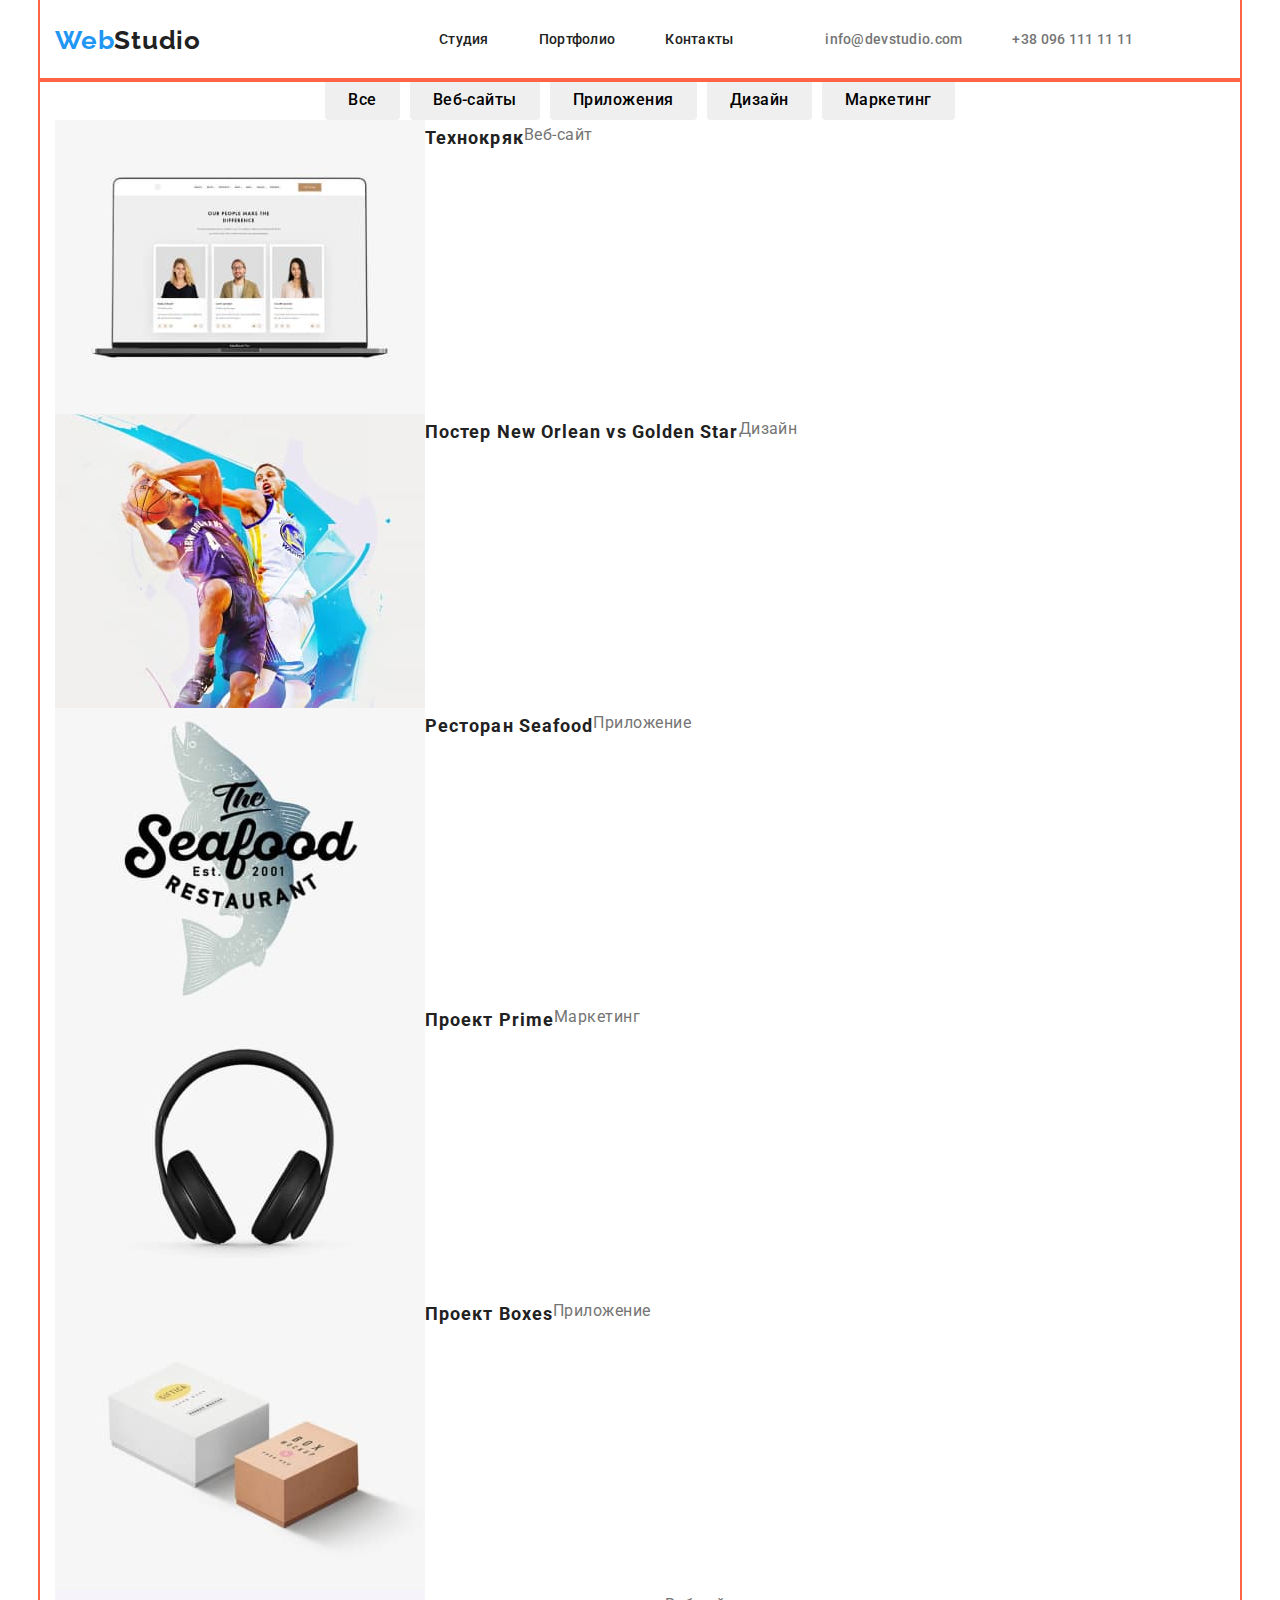
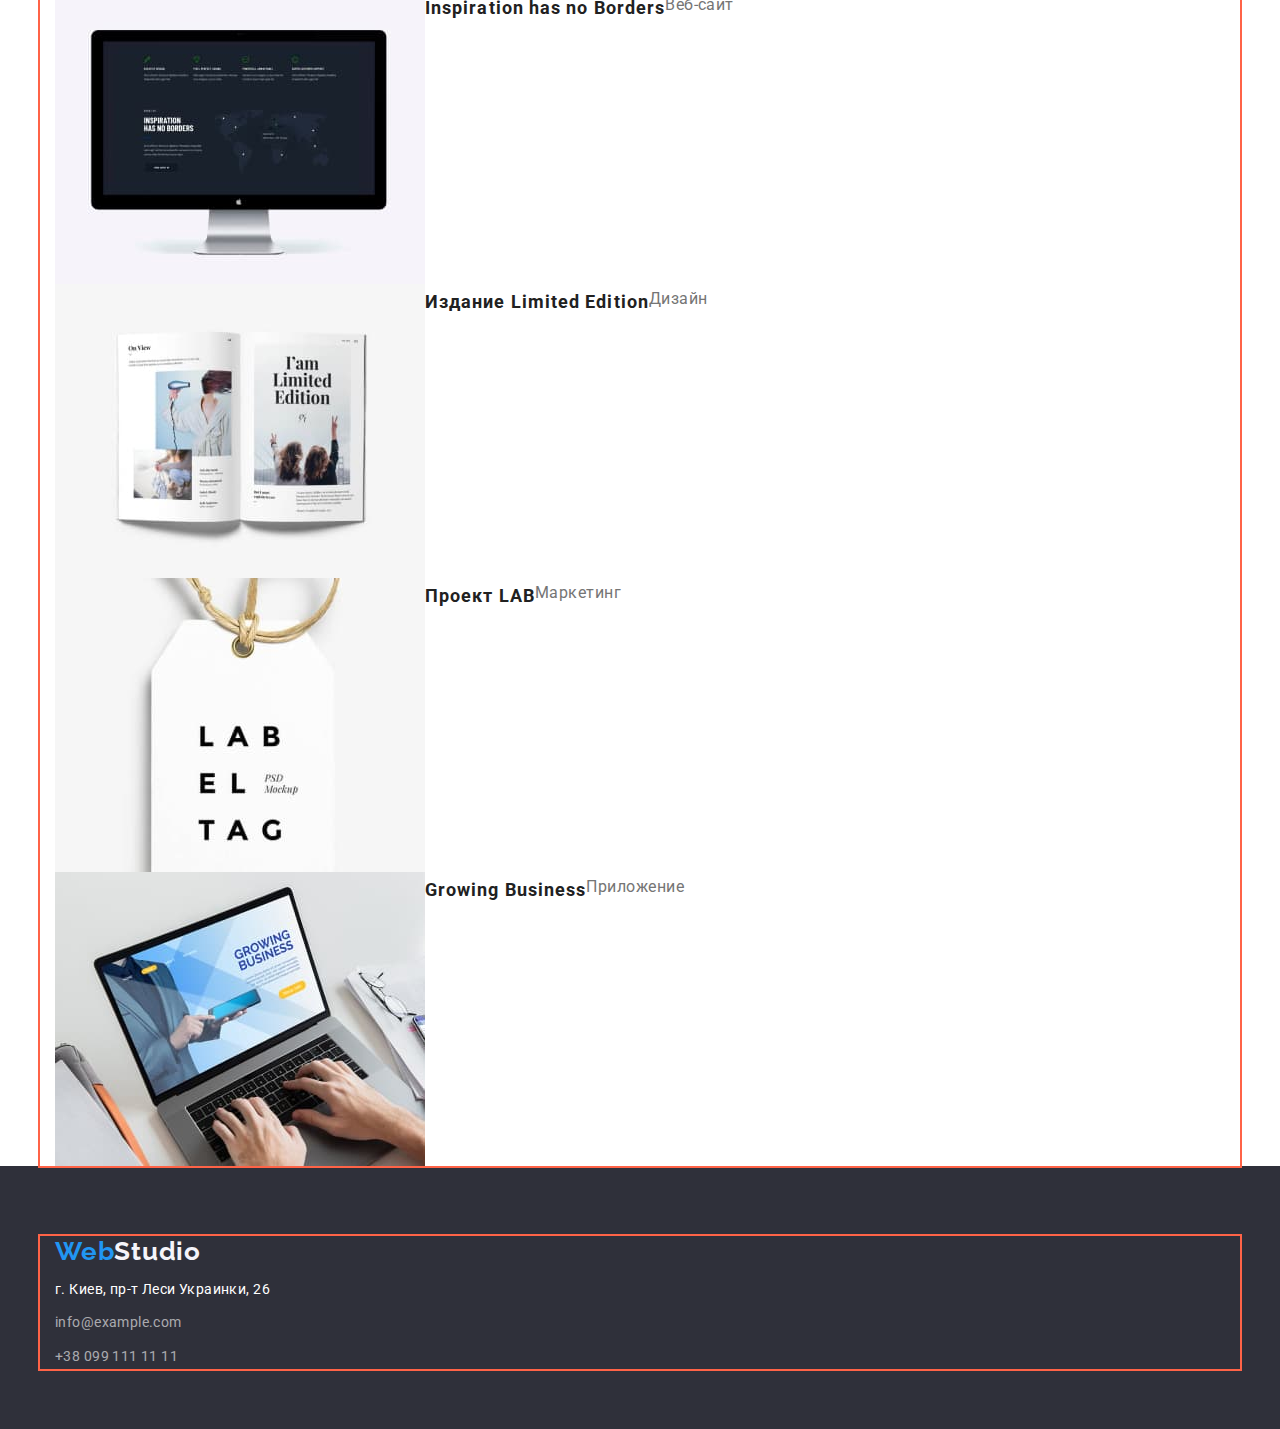
==== commit c2231809: "крн" ====
--- a/portfolio.html
+++ b/portfolio.html
@@ -45,68 +45,66 @@
           <!-- Секція з кнопок -->
           <section>
             <div class="container">
-              <h1></h1>
+              <h1 class="hidden-block">Портфолио</h1>
               <ul class="button-list">
-                  <li>
+                  <li class="button-item">
                     <button class="btn" type="button">Все</button>
                  </li>
-                 <li>
+                 <li class="button-item">
                     <button class="btn" type="button">Веб-сайты</button>
                  </li>
-                 <li>
+                 <li class="button-item">
                     <button class="btn" type="button">Приложения</button>
                  </li>
-                 <li>
+                 <li class="button-item">
                     <button class="btn" type="button">Дизайн</button>
                  </li>
-                 <li>
+                 <li class="button-item">
                     <button class="btn" type="button">Маркетинг</button>
                  </li>
               </ul>
-            </div>
-            <div class="container">
               <ul class="image-list">
-                  <li>
+                  <li class="image-item">
                       <img src="./images/port (9).jpg" alt="Технокряк" width="370" height="294">
                       <h2 class="image-name">Технокряк</h2>
                       <p class="type">Веб-сайт</p>
                   </li>
-                  <li>
+                  <li class="image-item">
                     <img src="./images/port (8).jpg" alt="Постер New Orlean vs Golden Star" width="370" height="294">
                     <h2 class="image-name">Постер New Orlean vs Golden Star </h2>
                     <p class="type">Дизайн</p>
                   </li>
-                  <li>
+                  <li class="image-item">
                     <img src="./images/port (7).jpg" alt="Ресторан Seafood" width="370" height="294">
                     <h2 class="image-name">Ресторан Seafood</h2>
                     <p class="type">Приложение</p> 
                   </li>
-                  <li>
+                  <li class="image-item">
                     <img src="./images/port (6).jpg" alt="Проект Prime" width="370" height="294">
                     <h2 class="image-name">Проект Prime</h2>
                     <p class="type">Маркетинг</p>
                 </li>
-                <li>
+                <li class="image-item">
                   <img src="./images/port (5).jpg" alt="Проект Boxes" width="370" height="294">
                   <h2 class="image-name">Проект Boxes </h2>
                   <p class="type">Приложение</p>
                 </li>
-                <li>
+                <li class="image-item">
                   <img src="./images/port (1).jpg" alt="Inspiration has no Borders" width="370" height="294">
                   <h2 class="image-name">Inspiration has no Borders</h2>
                   <p class="type">Веб-сайт</p> 
                 </li>
-                <li>
+                <li class="image-item">
                   <img src="./images/port (4).jpg" alt="Издание Limited Edition" width="370" height="294">
                   <h2 class="image-name">Издание Limited Edition</h2>
                   <p class="type">Дизайн</p>
               </li>
-              <li>
+              <li class="image-item">
                 <img src="./images/port (3).jpg" alt="Проект LAB" width="370" height="294">
                 <h2 class="image-name">Проект LAB </h2>
                 <p class="type">Маркетинг</p>
               </li>
-              <li>
+              <li class="image-item">
                 <img src="./images/port (2).jpg" alt="Growing Business" width="370" height="294">
                 <h2 class="image-name">Growing Business</h2>
                 <p class="type">Приложение</p> 
--- a/css/styles.css
+++ b/css/styles.css
@@ -84,7 +84,7 @@
 text-decoration: none;
 }
 .navigation:hover {
- background-color: var(--link-background-color);
+ background-color: transparent;
  color: #2196F3;
  }
  .navigation:focus {
@@ -120,6 +120,7 @@
 text-decoration: none;
 list-style-type: none; 
 color: var(--main-text-color);
+background-color: transparent;
 }
 .links .link-item:not(:last-child){
     margin-right: 50px;
@@ -164,7 +165,7 @@
 }
 
 .contact:hover {
-background-color: var(--link-background-color);
+background-color: transparent;
 color: var(--link-text-color);
 }
 .contact:focus {
@@ -321,7 +322,7 @@
 text-align: center;
 letter-spacing: 0.03em;
 color: var(--main-text-color);
-margin-top: 10px;
+margin-top: 20px;
 margin-bottom: 10px;
 }
 .occupation{
@@ -332,7 +333,15 @@
     letter-spacing: 0.03em;
     color: var(--secondary-text-color);
 }
-/* PORTFOLIO */
+/* ....................PORTFOLIO................ */
+.button-list{
+    display: flex;
+    justify-content: center;
+}
+
+.button-list .button-item:not(:last-child){
+    margin-right: 10px;
+}
 .button-list{
     list-style-type: none;
 }
@@ -362,11 +371,17 @@
 text-align: center;
 letter-spacing: 0.03em;
 text-align: center;
-color: var(--button-color);
-background-color: var(--button-background-color)
-}
+color: var(--main-text-color)
+background-color: var(--link-background-color);
+}
+
+
+/* ...............PICTURES................... */
 .image-list{
 list-style-type: none;
+}
+.image-list .image-item{
+    display: flex;
 }
 .image-name{
 font-weight: 700;
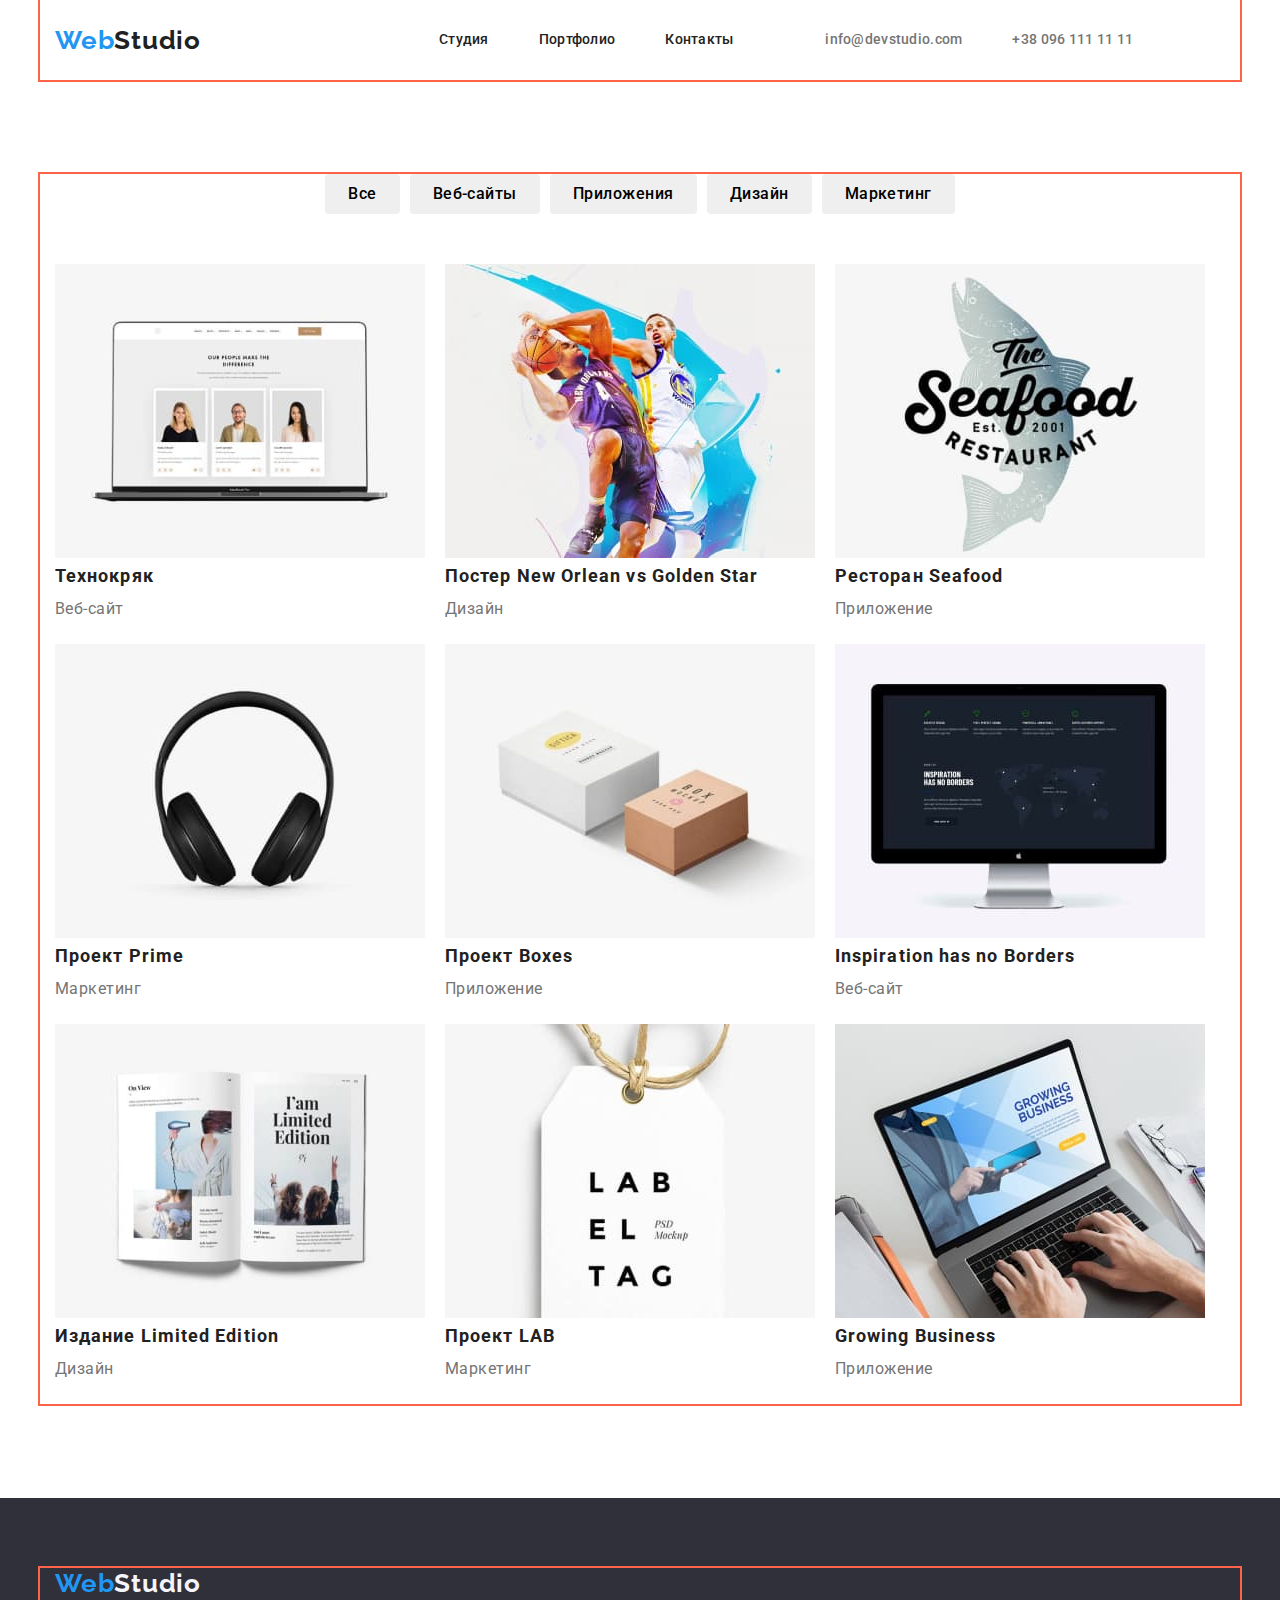
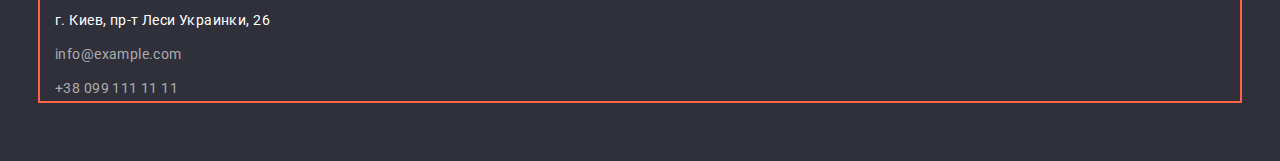
==== commit 32b271e1: "вепьое" ====
--- a/portfolio.html
+++ b/portfolio.html
@@ -43,7 +43,7 @@
       </header>
       <main>
           <!-- Секція з кнопок -->
-          <section>
+          <section class="section" >
             <div class="container">
               <h1 class="hidden-block">Портфолио</h1>
               <ul class="button-list">
--- a/css/styles.css
+++ b/css/styles.css
@@ -262,7 +262,7 @@
     display: flex;
 }
 .feature-list .list-item{
-    width: 270px;0
+    width: 270px;
 }
 .feature-list .list-item:not(:last-child){
 margin-right: 30px;
@@ -345,6 +345,9 @@
 .button-list{
     list-style-type: none;
 }
+.button-list{
+    margin-bottom: 50px;
+}
 .btn:hover {
     background: var(--button-background-color);
     color: var(--button-color);
@@ -377,12 +380,25 @@
 
 
 /* ...............PICTURES................... */
+ .image-list{
+    display: flex;
+    flex-wrap: wrap;
+}
 .image-list{
 list-style-type: none;
 }
-.image-list .image-item{
-    display: flex;
-}
+.image-item{
+margin-right: 20px;
+margin-bottom: 20px;
+}
+.image-item:nth-child(3n) {
+ margin-right: 0;
+ }
+
+.image-item{
+    width: 370px;
+}
+
 .image-name{
 font-weight: 700;
 font-size: 18px;
@@ -397,7 +413,9 @@
 letter-spacing: 0.03em;
 color: var(--secondary-text-color);
 }
-/* FOOTER */
+
+
+/* ................................FOOTER .............*/
 .container  .footer-finish{
 max-width: 1600px;
 }
